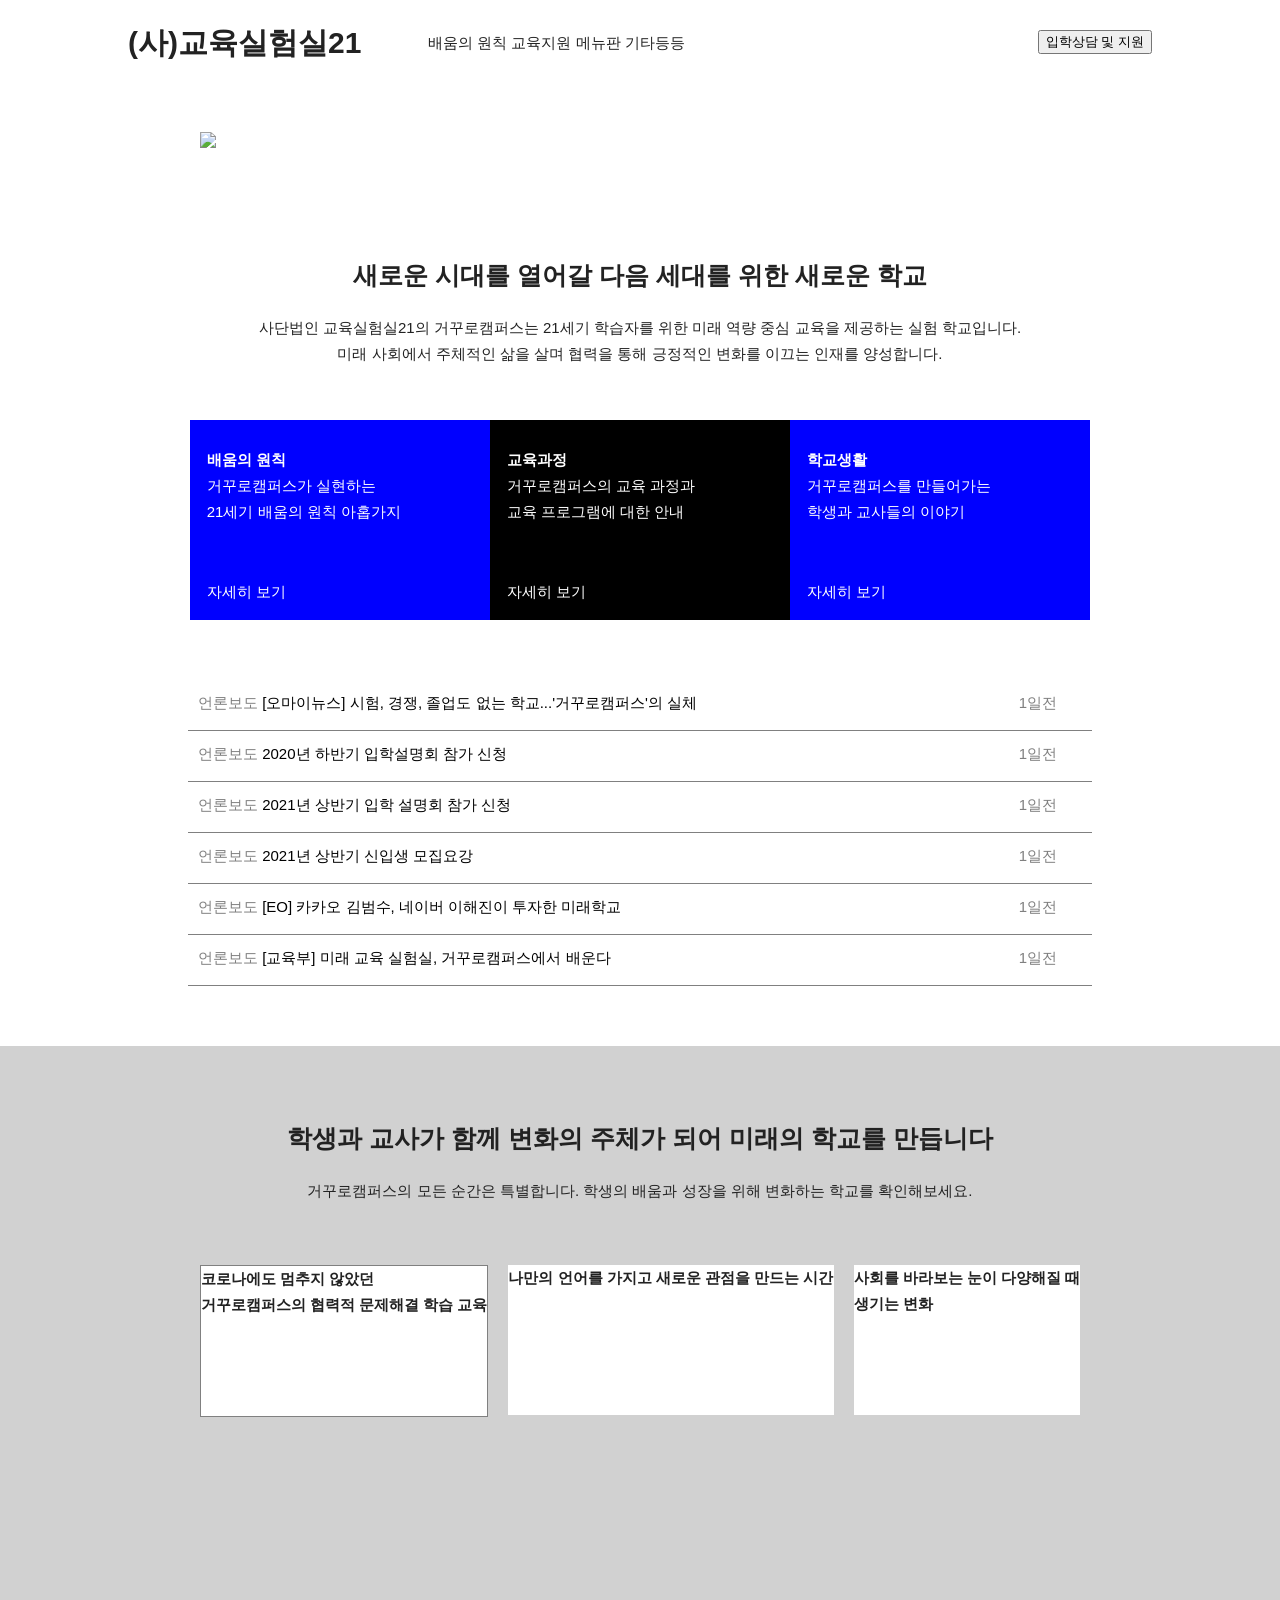
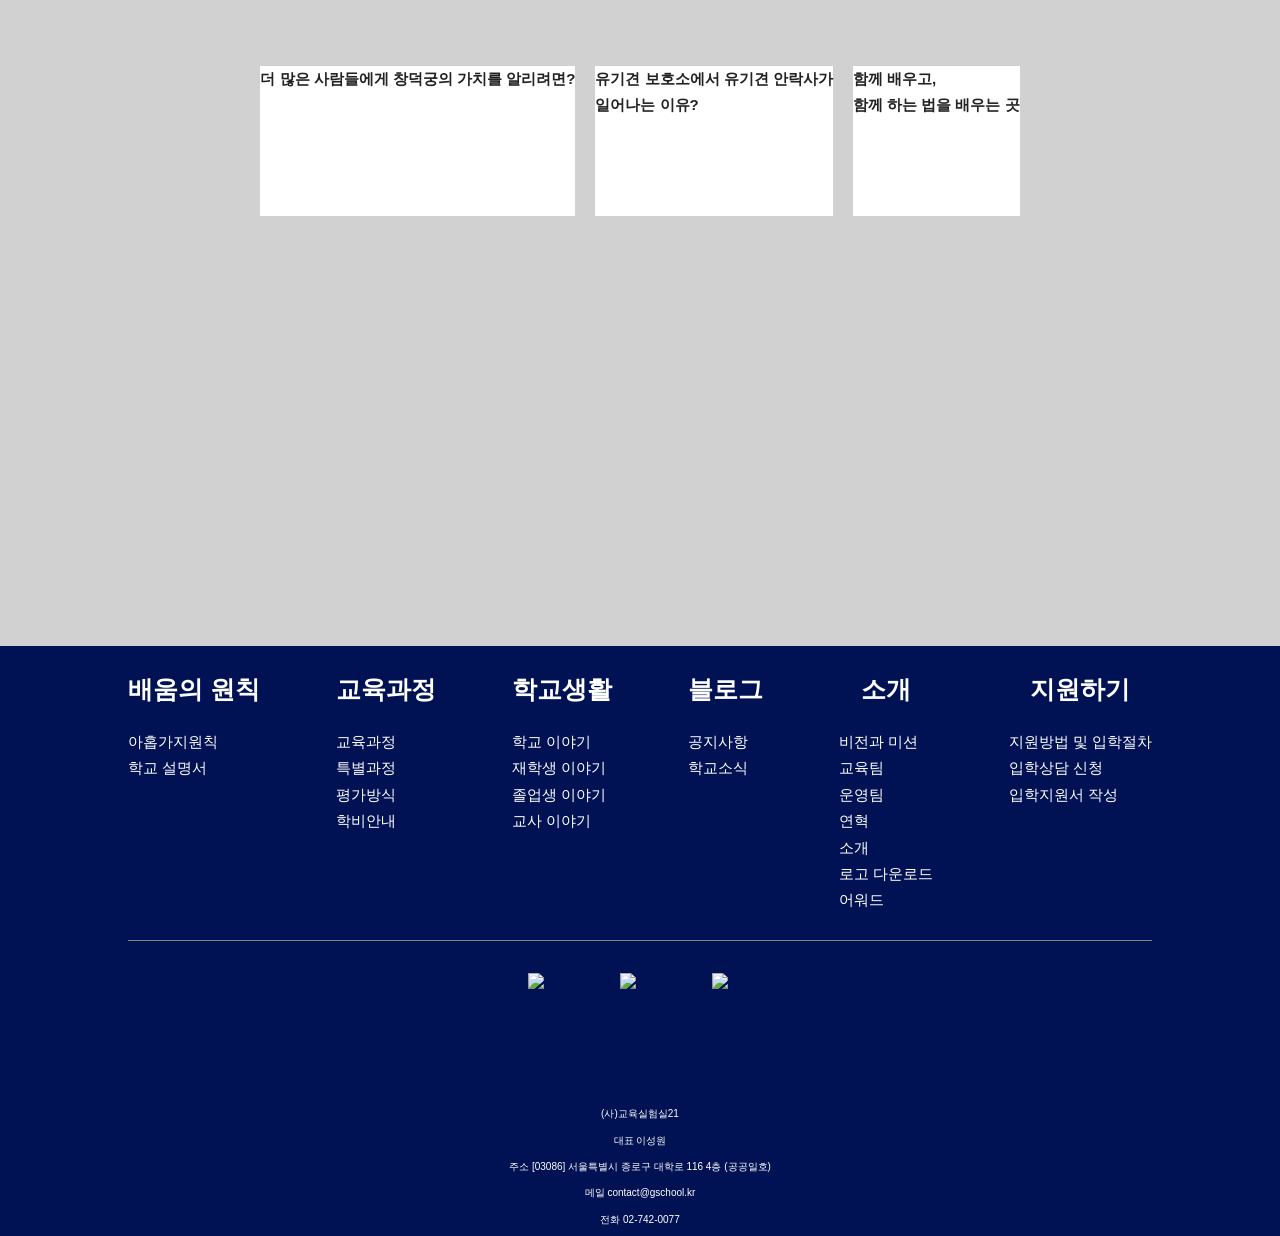
==== index.html @ 3a169367 "거캠 페이지 수정css" ====
<!DOCTYPE html>
<html lang="ko">

<head>
	<meta charset="UTF-8">
	<link rel="stylesheet" href="index.css">
	<title>거꾸로 캠퍼스 수정</title>
</head>

<body>

	<div id="wrap">
		<header>
			<div class="inner-container">
				<nav>
					<p class="logo"> <strong>(사)교육실험실21</strong> </p>


					<p class="menu"> 배움의 원칙 교육지원 메뉴판 기타등등</p>


					<button type="button" id="button"> 입학상담 및 지원</p>

				</nav>

			</div>
		</header>
		<div class="video">

			<div class="거캠 영상"><img src="../이미지/거캠 웹페이지 영상 캡쳐본.PNG"></div>
		</div>
		<main>

			<div class="inner-container">
				<br>


				<div class="slogun">
					<br><br><br>
					<strong> 새로운 시대를 열어갈 다음 세대를 위한 새로운 학교 </strong>

				</div>

				<div class="letter">
					<br>
					사단법인 교육실험실21의 거꾸로캠퍼스는 21세기 학습자를 위한 미래 역량 중심 교육을 제공하는 실험 학교입니다.
					<br>미래 사회에서 주체적인 삶을 살며 협력을 통해 긍정적인 변화를 이끄는 인재를 양성합니다.
					<br><br><br>
				</div>

				<div class="boxy">
					<div id="boxyone" style="background-color:blue;">
						<br>
						&nbsp;&nbsp;&nbsp; <strong> 배움의 원칙 </strong> <br>
						&nbsp;&nbsp;&nbsp;&nbsp;거꾸로캠퍼스가 실현하는 <br>
						&nbsp;&nbsp;&nbsp;&nbsp;21세기 배움의 원칙 아홉가지

						<br><br><br>

						<div class="boxyone_jasehi"> &nbsp;&nbsp;&nbsp; 자세히 보기 </div>


					</div>

					<div id="boxytwo">
						<br>
						&nbsp;&nbsp;&nbsp; <strong> 교육과정 </strong> <br>
						&nbsp;&nbsp;&nbsp;&nbsp;거꾸로캠퍼스의 교육 과정과 <br>
						&nbsp;&nbsp;&nbsp;&nbsp;교육 프로그램에 대한 안내

						<br><br><br>

						<div class="boxyone_jasehi"> &nbsp;&nbsp;&nbsp; 자세히 보기 </div>



					</div>

					<div id="boxythree">

						<br>
						&nbsp;&nbsp;&nbsp; <strong> 학교생활 </strong> <br>
						&nbsp;&nbsp;&nbsp;&nbsp;거꾸로캠퍼스를 만들어가는 <br>
						&nbsp;&nbsp;&nbsp;&nbsp;학생과 교사들의 이야기

						<br><br><br>

						<div class="boxyone_jasehi"> &nbsp;&nbsp;&nbsp; 자세히 보기 </div>


					</div>
				</div>



				<div class="newsbox">

					<div class="news1">
						<span>언론보도</span> [오마이뉴스] 시험, 경쟁, 졸업도 없는 학교...'거꾸로캠퍼스'의 실체
						<span style="float: right;"> 1일전&nbsp;&nbsp;&nbsp;&nbsp;&nbsp;&nbsp;</span>


					</div>
					<div class="news1">
						<span>언론보도</span> 2020년 하반기 입학설명회 참가 신청
						<span style="float: right;"> 1일전&nbsp;&nbsp;&nbsp;&nbsp;&nbsp;&nbsp;</span>

					</div>
					<div class="news1">
						<span>언론보도</span> 2021년 상반기 입학 설명회 참가 신청
						<span style="float: right;"> 1일전&nbsp;&nbsp;&nbsp;&nbsp;&nbsp;&nbsp;</span>

					</div>
					<div class="news1">
						<span>언론보도</span> 2021년 상반기 신입생 모집요강
						<span style="float: right;"> 1일전&nbsp;&nbsp;&nbsp;&nbsp;&nbsp;&nbsp;</span>

					</div>
					<div class="news1">
						<span>언론보도</span> [EO] 카카오 김범수, 네이버 이해진이 투자한 미래학교
						<span style="float: right;"> 1일전&nbsp;&nbsp;&nbsp;&nbsp;&nbsp;&nbsp;</span>

					</div>
					<div class="news1">
						<span>언론보도</span> [교육부] 미래 교육 실험실, 거꾸로캠퍼스에서 배운다
						<span style="float: right;"> 1일전&nbsp;&nbsp;&nbsp;&nbsp;&nbsp;&nbsp;</span>


					</div>



		</main>

		<div class="boxynews">

			<div class="slogun">
				<br><br><br>
				<strong> 학생과 교사가 함께 변화의 주체가 되어 미래의 학교를 만듭니다 </strong>
			</div>

			<div class="letter">
				<br>
				거꾸로캠퍼스의 모든 순간은 특별합니다. 학생의 배움과 성장을 위해 변화하는 학교를 확인해보세요.
				<br>

			</div>
			<div class="boxynewsgroup">

				<div class="boxnews1">
					<strong> 코로나에도 멈추지 않았던<br>거꾸로캠퍼스의 협력적 문제해결 학습 교육 </strong>
				</div>

				<div class="boxnews2">
					<strong> 나만의 언어를 가지고 새로운 관점을 만드는 시간 </strong>
				</div>

				<div class="boxnews3">
					<strong> 사회를 바라보는 눈이 다양해질 때 <br>생기는 변화 </strong>
				</div>

				<div class="boxnews4">
					<strong> 더 많은 사람들에게 창덕궁의 가치를 알리려면? </strong>
				</div>

				<div class="boxnews5">
					<strong> 유기견 보호소에서 유기견 안락사가<br> 일어나는 이유? </strong>
				</div>

				<div class="boxnews6">
					<strong> 함께 배우고, <br>함께 하는 법을 배우는 곳 </strong>
				</div>


			</div>

		</div>



	</div>
	<footer>
		<div class="inner-container">
			<div class="gamsa">
				<div class="footermenu1">
					<ul>
						<li class="menumenuA"> <strong> 배움의 원칙</strong></li>
						<br>
						<li> 아홉가지원칙 </li>
						<li> 학교 설명서</li>
						<br>
					</ul>
				</div>

				<div class="footermenu2">

					<ul>

						<li class="menumenuB"> <strong> 교육과정 </strong> </li>
						<br>
						<li> 교육과정 </li>
						<li> 특별과정 </li>
						<li> 평가방식 </li>
						<li> 학비안내</li>
						<br>
					</ul>

				</div>

				<div class="footermenu3">
					<div class="menumenuC"> <strong> 학교생활 </strong></div>
					<br>
					<li> 학교 이야기</li>
					<li> 재학생 이야기</li>
					<li> 졸업생 이야기</li>
					<li> 교사 이야기</li>
					<br>
				</div>

				<div class="footermenu4">
					<div class="menumenuD"> <strong> 블로그 </strong></div>
					<br>
					<li> 공지사항</li>
					<li> 학교소식</li>

					<br>
				</div>
				<div class="footermenu5">
					<div class="menumenuE"> <strong> 소개 </strong></div>
					<br>
					<li> 비전과 미션 </li>
					<li> 교육팀 </li>
					<li> 운영팀 </li>
					<li> 연혁 </li>
					<li> 소개 </li>
					<li> 로고 다운로드 </li>
					<li> 어워드 </li>

					<br>

				</div>

				<div class="footermenu6">
					<div class="menumenuF"> <strong> 지원하기 </strong></div>
					<br>
					<li> 지원방법 및 입학절차 </li>
					<li> 입학상담 신청 </li>
					<li> 입학지원서 작성 </li>
					<br>
				</div>



			</div>
			<div class="footerimg">
				<div class="facebook"><img src="/images/icon_facebook.png"></div>
				<div class="youtube"><img src="/images/icon_youtube.png"></div>
				<div class="insta"><img src="images/icon_instagram.png"></div>

			</div>
			<div class="footerend">
				<li>(사)교육실험실21</li>
				<li>대표 이성원</li>
				<li>주소 [03086] 서울특별시 종로구 대학로 116 4층 (공공일호)</li>
				<li>메일 contact@gschool.kr</li>
				<li>전화 02-742-0077</li>
			</div>

		</div>
	</footer>
	</div>
	<script>
		var a = document.getElementById('boxyone')
		var b = document.getElementById('boxytwo')
		var c = document.getElementById('boxythree')
		document.getElementById('button').addEventListener('click', function () {
			a.style.backgroundColor = 'red';
			b.style.backgroundColor = 'green';
			c.style.backgroundColor = 'brown';
		})
	</script>



</body>

</html>
---- index.css ----
/* layout */
li {
    list-style: none;
}

header{
    height:100px;
    /* border-bottom:1px solid #777; */
}

main{

    background-color: white;
}
.video{
    position: relative;
    left: 200px;
}

.boxynews{

    background-color: rgb(209, 209, 209);


   position: relative;

   height: 1200px;

}

.boxynewsgroup{

    display: flex;
    /* background-color: red; */
    margin: auto;
    flex-wrap: wrap;
    width: 1000px;
    justify-content: center;
    height: 800px;
   /* width: 1024px; */

}

.boxnews1{
    cursor: pointer;
    background-color: white;
    margin: 60px 10px;
    height: 150px;
    border: 1px solid gray;

}

.boxnews2{
    cursor: pointer;
    background-color: white;
    margin: 60px 10px;
    height: 150px;
}

.boxnews3{
    cursor: pointer;
    background-color: white;
    margin: 60px 10px;
    height: 150px;
}
.boxnews4{

    cursor: pointer;
    background-color: white;
    margin: 60px 10px;
    height: 150px;
}
.boxnews5{

    cursor: pointer;
    background-color: white;
    margin: 60px 10px;
    height: 150px;
}

.boxnews6{

    cursor: pointer;
    background-color: white;
    margin: 60px 10px;
    height: 150px;
}





footer{
    background: rgb(0,18,83);
    padding: 30px 0;
    height: 530px;


}

.inner-container{

    width: 1024px;
    margin: 0 auto;

    position: relative;
}
nav {
    margin: 30px;

}
.logo{

    position: absolute;
    left: 0px;
    font-size: 30px;
}

.menu{

    position: absolute;
    left: 300px;
}

#button{

    position: absolute;
    right:0px;
}
.gamsa {
    display:flex;
    justify-content: space-between;
    border-bottom: 1px solid gray;
}
.footermenu1{
    color: white;

}

.menumenuA{
    font-size: 25px;
}

.footermenu2{
    color: white;

}
.menumenuB{
    font-size: 25px;
    text-align: center;
}
.footermenu3{

    color:white;
}

.menumenuC{
    font-size: 25px;
    text-align:  center;
}

.footermenu4{

    color:white;
}

.menumenuD{
    font-size: 25px;
    text-align:  center;
}


.footermenu5{

    color:white;
}

.menumenuE{
    font-size: 25px;
    text-align:  center;
}

.footermenu6{

    color:white;
}

.menumenuF{
    font-size: 25px;
    text-align:  center;
}

.footerimg{
    display: flex;
    justify-content: space-between;
        margin: 30px 400px; 
        width: 200px;
        height: 100px;
/* background-color: red; */

}

.footerend{
    color: white;
    font-size: 10px;
    text-align: center;
}

.slogun{
    font-size: 25px;
    text-align: center;
}
.letter{
    text-align: center;
    font-size: 15px;
}

.boxy{
    display: flex;
    /* background-color: red; */

    justify-content: center;

}

#boxyone{
    color:white;
    width: 300px;
    height: 200px;
}
#boxytwo{
    background-color: black;
    color:white;
    width: 300px;
    height: 200px;
}

#boxythree{
    background-color: blue;
    color:white;
    width: 300px;
    height: 200px;
}
.video{
    width: 1040px;
}

.newsbox{
    /* background-color: red; */
    display: flex;
    /* text-align: left; */
    flex-direction: column;
    justify-content: center;
    margin: 60px;
    color: black;
    /* border-bottom: 1px gray solid ; */
}

.news1{
    /* background-color: red; */
   /* background-color: blue; */
    padding: 10px;
    height: 30px;
    border-bottom: 1px gray solid ;
}
span{
    color:gray;

}
.거캠영상{
    max-width: 100%;
    height: auto;
}
html, body, div, span, applet, object, iframe,
h1, h2, h3, h4, h5, h6, p, blockquote, pre,
a, abbr, acronym, address, big, cite, code,
del, dfn, em, font, img, ins, kbd, q, s, samp,
small, strike, strong, sub, sup, tt, var,
b, u, i, center, p,
dl, dt, dd, ol, ul, li,
fieldset, form, label, legend {
	margin: 0;
	padding: 0;
	border: 0;
	vertical-align: baseline;
	/* background: transparent; */
}

html {
	overflow-y:scroll;
	-webkit-text-size-adjust: 100%;
}

html, body {
	width:100%;
	font-size:15px; line-height:1.76em;
	background-color: #fff;
	/* word-break:break-all;
	*word-break:break-all;
	-ms-word-break:break-all;  */
	margin:0 auto;
}

body {
	font-size: 1.0em;
	font-family: 'Noto Sans KR', '나눔 고딕', 'nanum gothic', '맑은 고딕','Malgun Gothic','verdana','arial','dotum', '돋움', sans-serif;
	color: #222;

}

select::-ms-expand,
select::-ms-expand {
	display:none;
}
html[data-ie-ver="8"] select,
html[data-ie-ver="9"] select {
	padding-left:0;
	padding-right:0;
	background:none;
}

input[type="password"] {
	font-family: sans-serif;
}
input[type="text"],
input[type="password"] {
	appearance:none;
	-webkit-appearance:none;
	-moz-appearance:none;
}
textarea {
	appearance:none;
	-webkit-appearance:none;
	-moz-appearance:none;
	-webkit-overflow-scrolling:touch;
	-moz-overflow-scrolling:touch;
	-o-overflow-scrolling:touch;
}

h1, h2, h3, h4, h5, h6 {
	font-size: 100%;
	font-weight: normal;
}

a {text-decoration: none;}

input {
	padding: 0;
	margin: 0;
	padding: 0;
}

table {
	border-collapse: collapse;
	border-spacing: 0;
	vertical-align: top;
}

th {
	font-size:1.0em;
}

img, fieldset {
	border:0px;
}

ol, ul {
	list-style: none;
}

hr {
	border:0;
	height:1px;
	background:#ddd;
}

label {
	cursor: pointer;
}

legend, caption {
	width: 0;
	height: 0;
	overflow: hidden;
	visibility: hidden;
	font-size: 0;
	line-height: 0;
}

em {font-style:normal;}
ins {text-decoration: none;}

/*images*/
img {max-width:100%;}
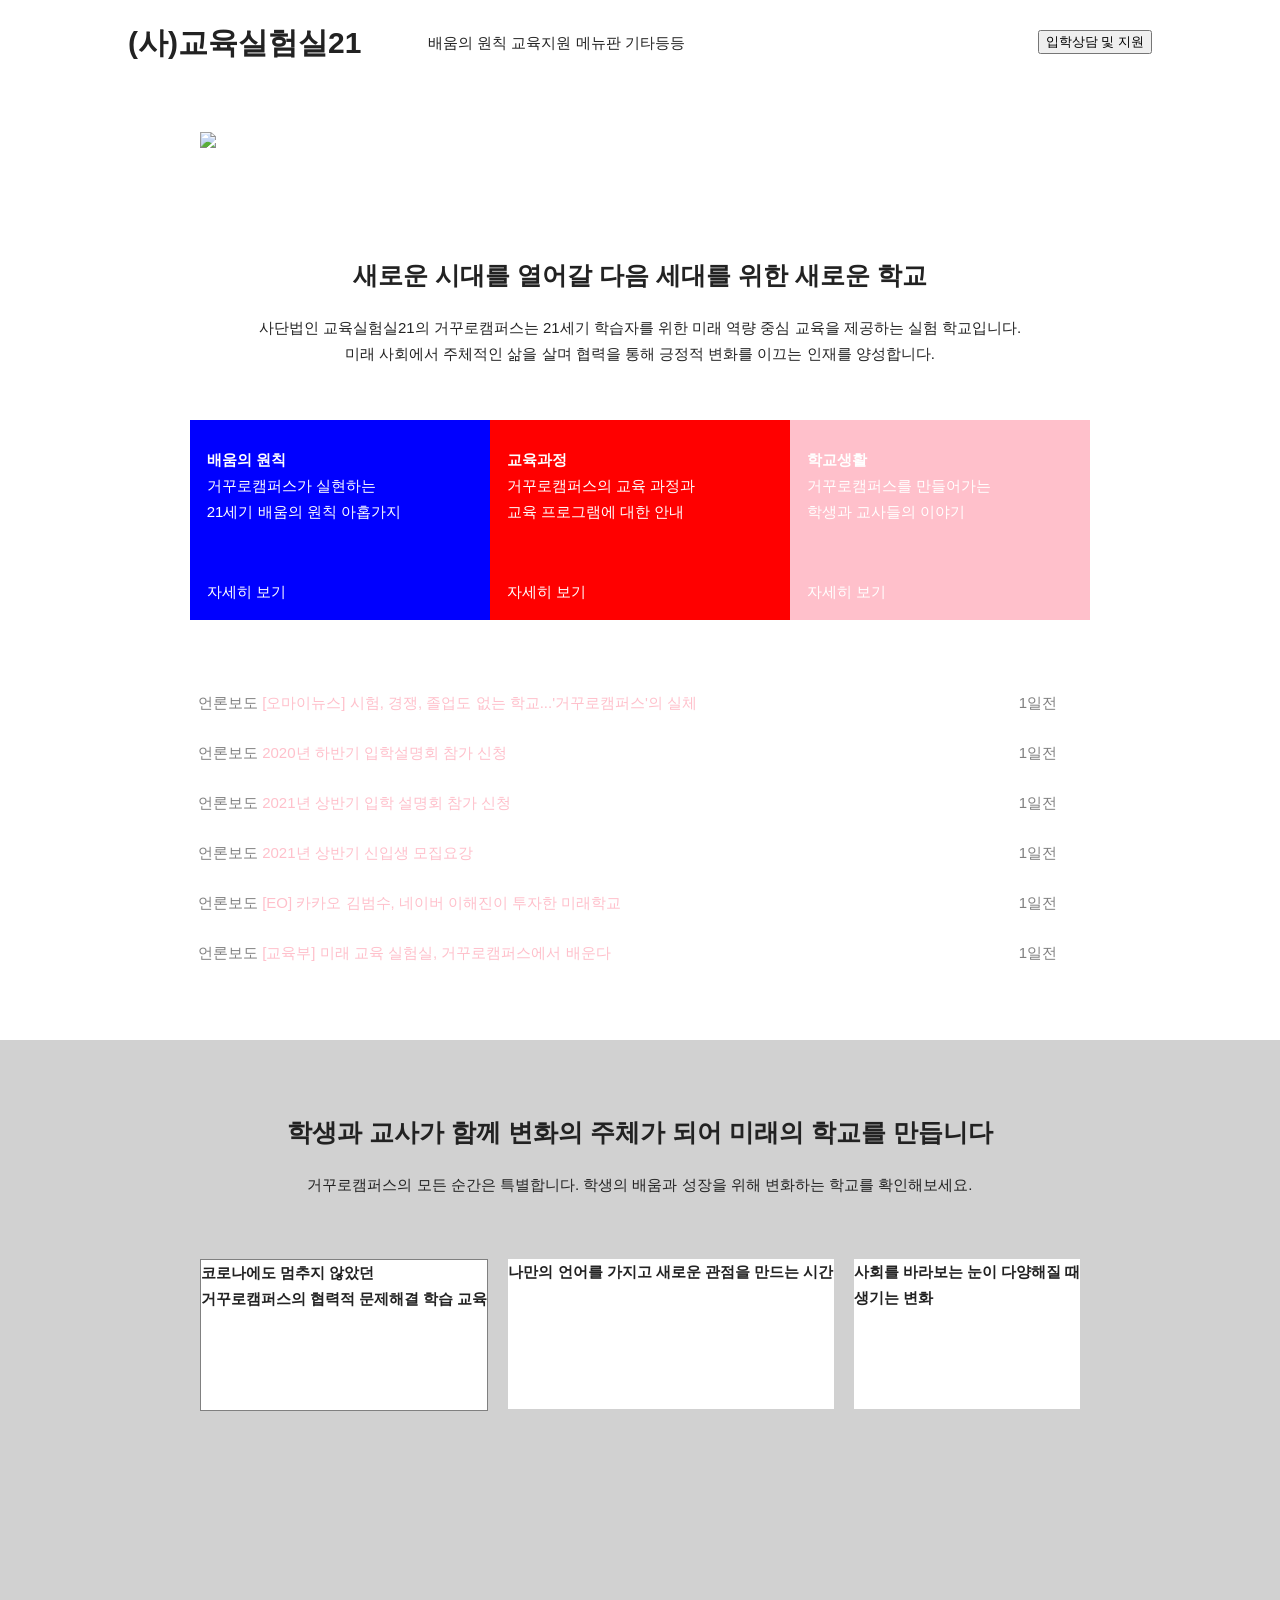
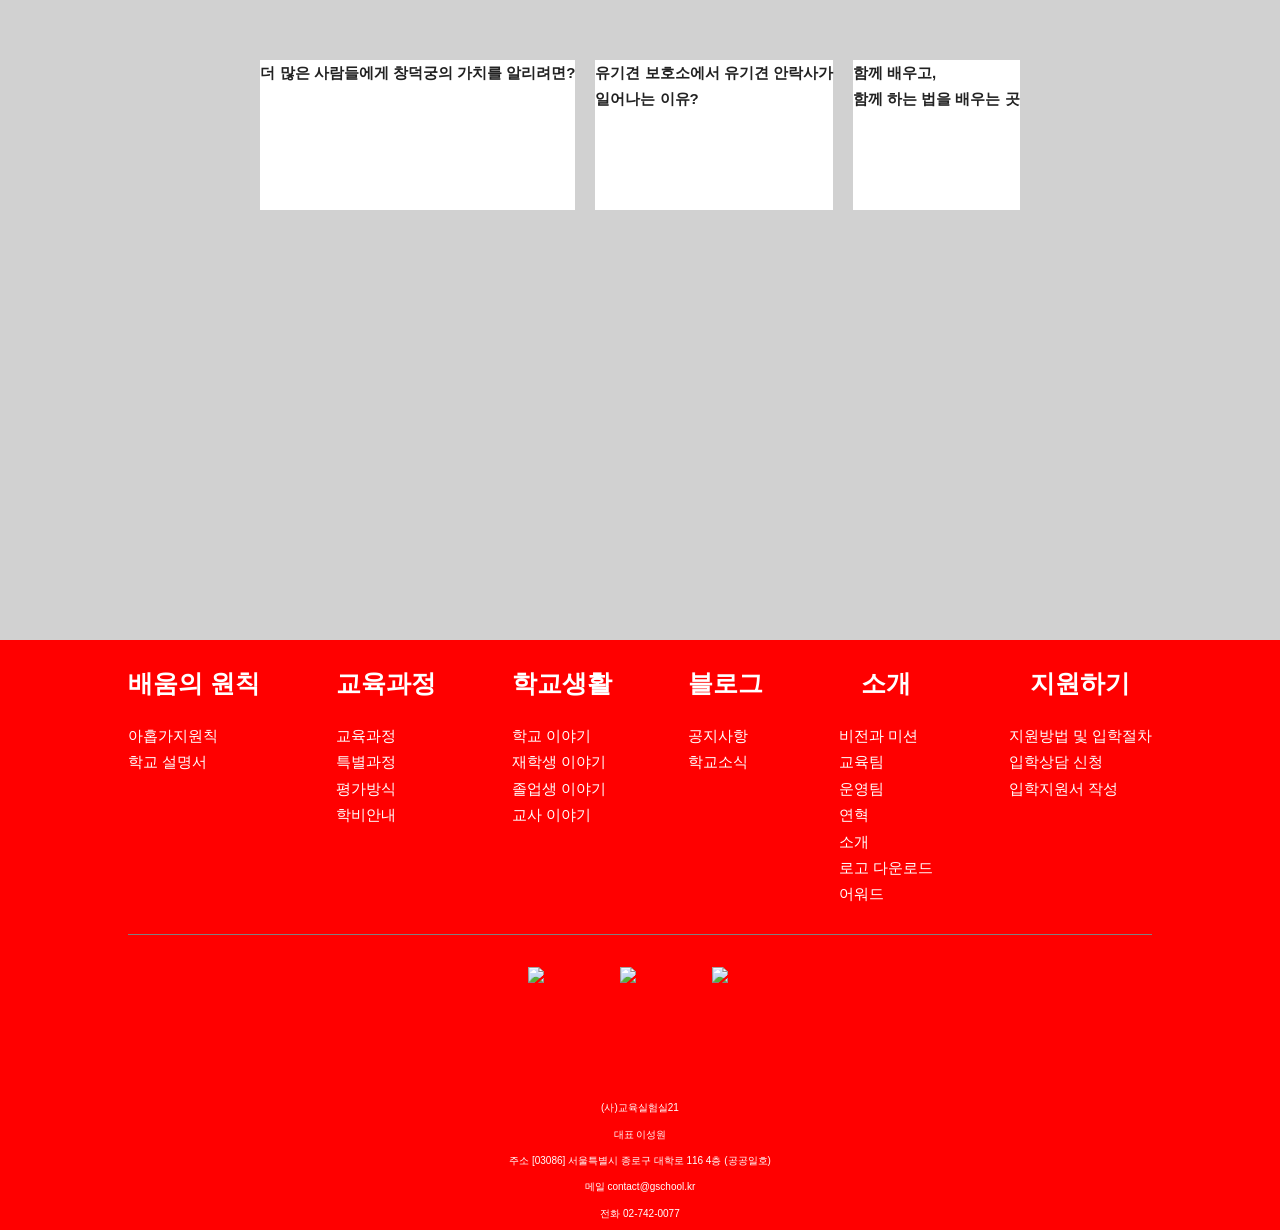
==== commit 121bde60: "거캠 페이지 수정html" ====
--- a/index.html
+++ b/index.html
@@ -44,7 +44,7 @@
 				<div class="letter">
 					<br>
 					사단법인 교육실험실21의 거꾸로캠퍼스는 21세기 학습자를 위한 미래 역량 중심 교육을 제공하는 실험 학교입니다.
-					<br>미래 사회에서 주체적인 삶을 살며 협력을 통해 긍정적인 변화를 이끄는 인재를 양성합니다.
+					<br>미래 사회에서 주체적인 삶을 살며 협력을 통해 긍정적 변화를 이끄는 인재를 양성합니다.
 					<br><br><br>
 				</div>
 
--- a/index.css
+++ b/index.css
@@ -9,7 +9,6 @@
 }
 
 main{
-
     background-color: white;
 }
 .video{
@@ -91,7 +90,7 @@
 
 
 footer{
-    background: rgb(0,18,83);
+    background: red;
     padding: 30px 0;
     height: 530px;
 
@@ -229,14 +228,14 @@
     height: 200px;
 }
 #boxytwo{
-    background-color: black;
+    background-color: red;
     color:white;
     width: 300px;
     height: 200px;
 }
 
 #boxythree{
-    background-color: blue;
+    background-color: pink;
     color:white;
     width: 300px;
     height: 200px;
@@ -252,7 +251,7 @@
     flex-direction: column;
     justify-content: center;
     margin: 60px;
-    color: black;
+    color: pink;
     /* border-bottom: 1px gray solid ; */
 }
 
@@ -261,7 +260,7 @@
    /* background-color: blue; */
     padding: 10px;
     height: 30px;
-    border-bottom: 1px gray solid ;
+    border-bottom: 1px red ;
 }
 span{
     color:gray;
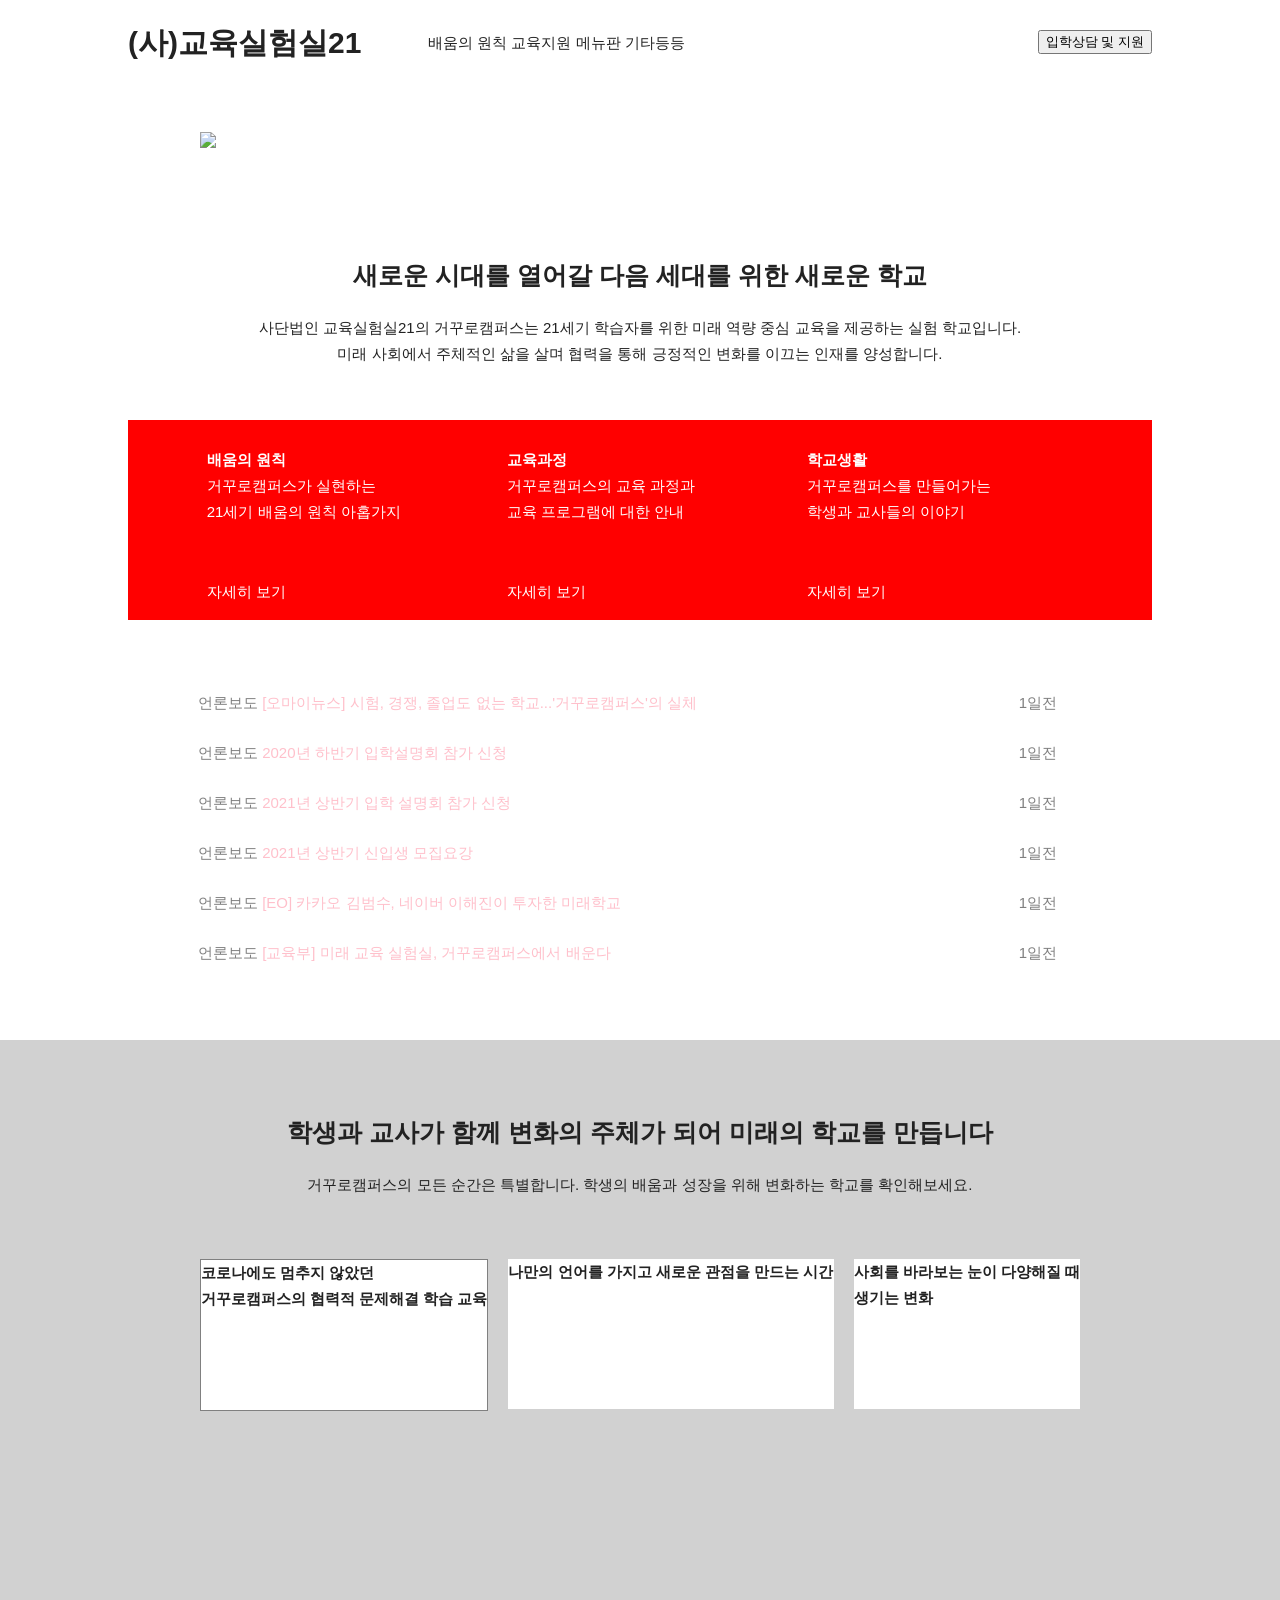
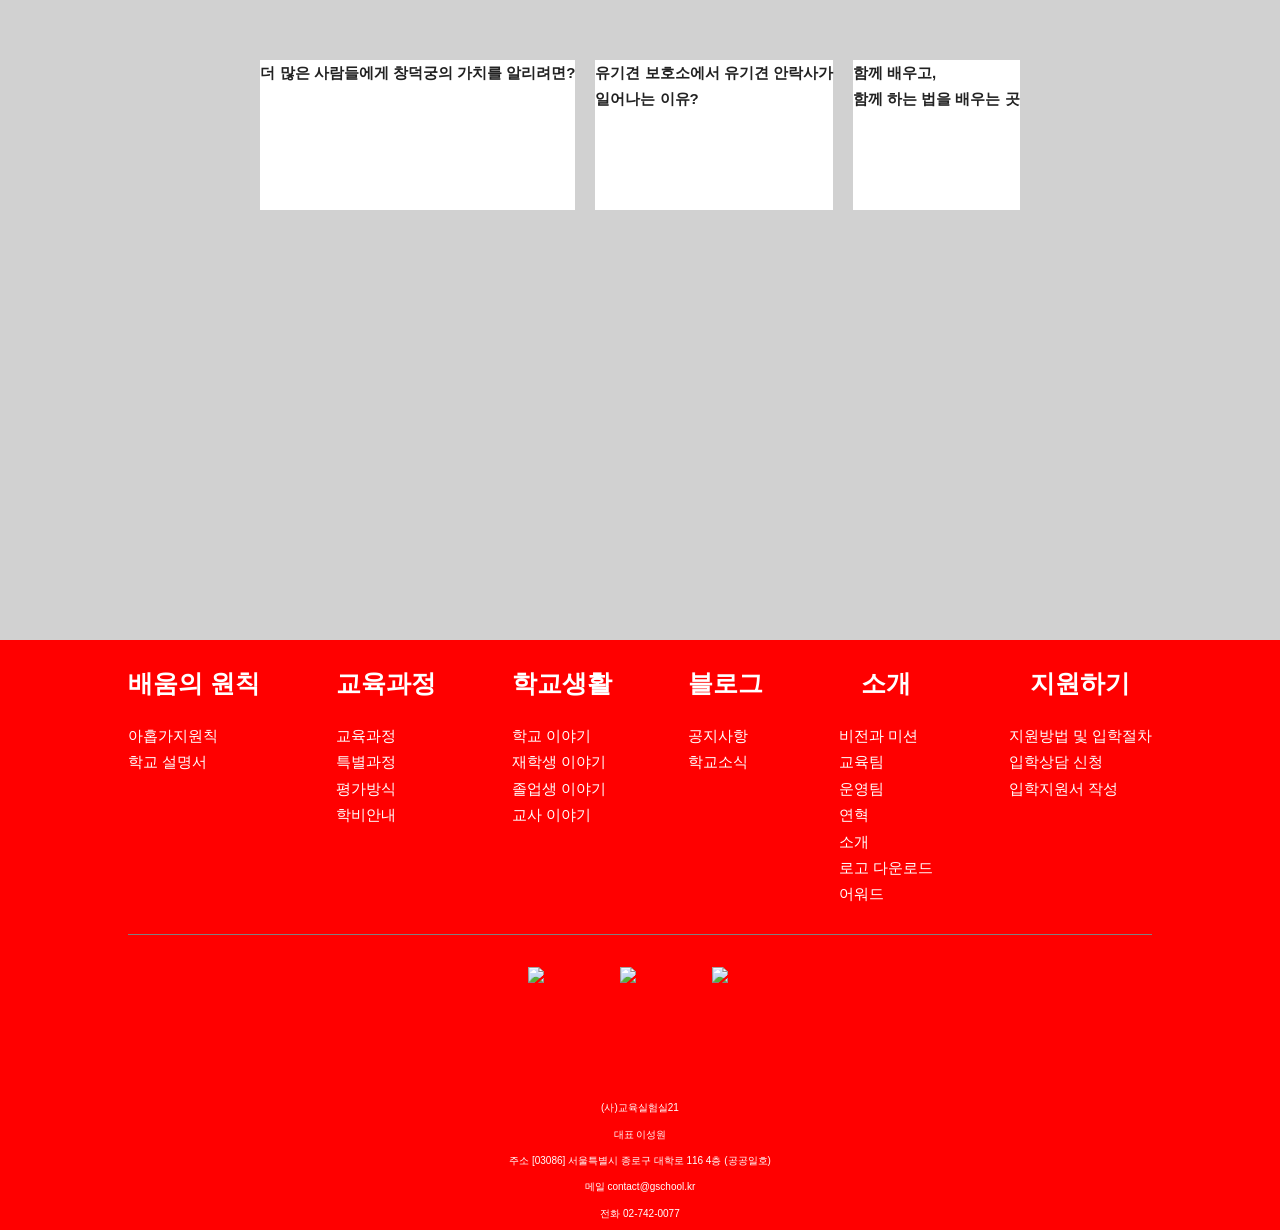
==== commit 3215756d: "학교 페이지 두번 수정html 헤더의 제목을 2020 거꾸로 캠퍼스로 바꿈" ====
--- a/index.html
+++ b/index.html
@@ -44,12 +44,12 @@
 				<div class="letter">
 					<br>
 					사단법인 교육실험실21의 거꾸로캠퍼스는 21세기 학습자를 위한 미래 역량 중심 교육을 제공하는 실험 학교입니다.
-					<br>미래 사회에서 주체적인 삶을 살며 협력을 통해 긍정적 변화를 이끄는 인재를 양성합니다.
+					<br>미래 사회에서 주체적인 삶을 살며 협력을 통해 긍정적인 변화를 이끄는 인재를 양성합니다.
 					<br><br><br>
 				</div>
 
 				<div class="boxy">
-					<div id="boxyone" style="background-color:blue;">
+					<div id="boxyone" style="background-color:red;">
 						<br>
 						&nbsp;&nbsp;&nbsp; <strong> 배움의 원칙 </strong> <br>
 						&nbsp;&nbsp;&nbsp;&nbsp;거꾸로캠퍼스가 실현하는 <br>
@@ -62,7 +62,7 @@
 
 					</div>
 
-					<div id="boxytwo">
+					<div id="boxytwo" style="background-color:red;">
 						<br>
 						&nbsp;&nbsp;&nbsp; <strong> 교육과정 </strong> <br>
 						&nbsp;&nbsp;&nbsp;&nbsp;거꾸로캠퍼스의 교육 과정과 <br>
@@ -76,7 +76,7 @@
 
 					</div>
 
-					<div id="boxythree">
+					<div id="boxythree" style="background-color:red;">
 
 						<br>
 						&nbsp;&nbsp;&nbsp; <strong> 학교생활 </strong> <br>
--- a/index.css
+++ b/index.css
@@ -17,18 +17,12 @@
 }
 
 .boxynews{
-
     background-color: rgb(209, 209, 209);
-
-
-   position: relative;
-
-   height: 1200px;
-
+    position: relative;
+    height: 1200px;
 }
 
 .boxynewsgroup{
-
     display: flex;
     /* background-color: red; */
     margin: auto;
@@ -37,7 +31,6 @@
     justify-content: center;
     height: 800px;
    /* width: 1024px; */
-
 }
 
 .boxnews1{
@@ -46,7 +39,6 @@
     margin: 60px 10px;
     height: 150px;
     border: 1px solid gray;
-
 }
 
 .boxnews2{
@@ -93,15 +85,11 @@
     background: red;
     padding: 30px 0;
     height: 530px;
-
-
 }
 
 .inner-container{
-
     width: 1024px;
     margin: 0 auto;
-
     position: relative;
 }
 nav {
@@ -216,14 +204,15 @@
 
 .boxy{
     display: flex;
-    /* background-color: red; */
+    background-color: red; 
 
     justify-content: center;
 
 }
 
 #boxyone{
-    color:white;
+    background-color:red;
+    color: white;
     width: 300px;
     height: 200px;
 }
@@ -235,7 +224,7 @@
 }
 
 #boxythree{
-    background-color: pink;
+    background-color: red;
     color:white;
     width: 300px;
     height: 200px;
@@ -315,7 +304,7 @@
 html[data-ie-ver="9"] select {
 	padding-left:0;
 	padding-right:0;
-	background:none;
+	background:red;
 }
 
 input[type="password"] {
@@ -370,7 +359,7 @@
 hr {
 	border:0;
 	height:1px;
-	background:#ddd;
+	background:red;
 }
 
 label {
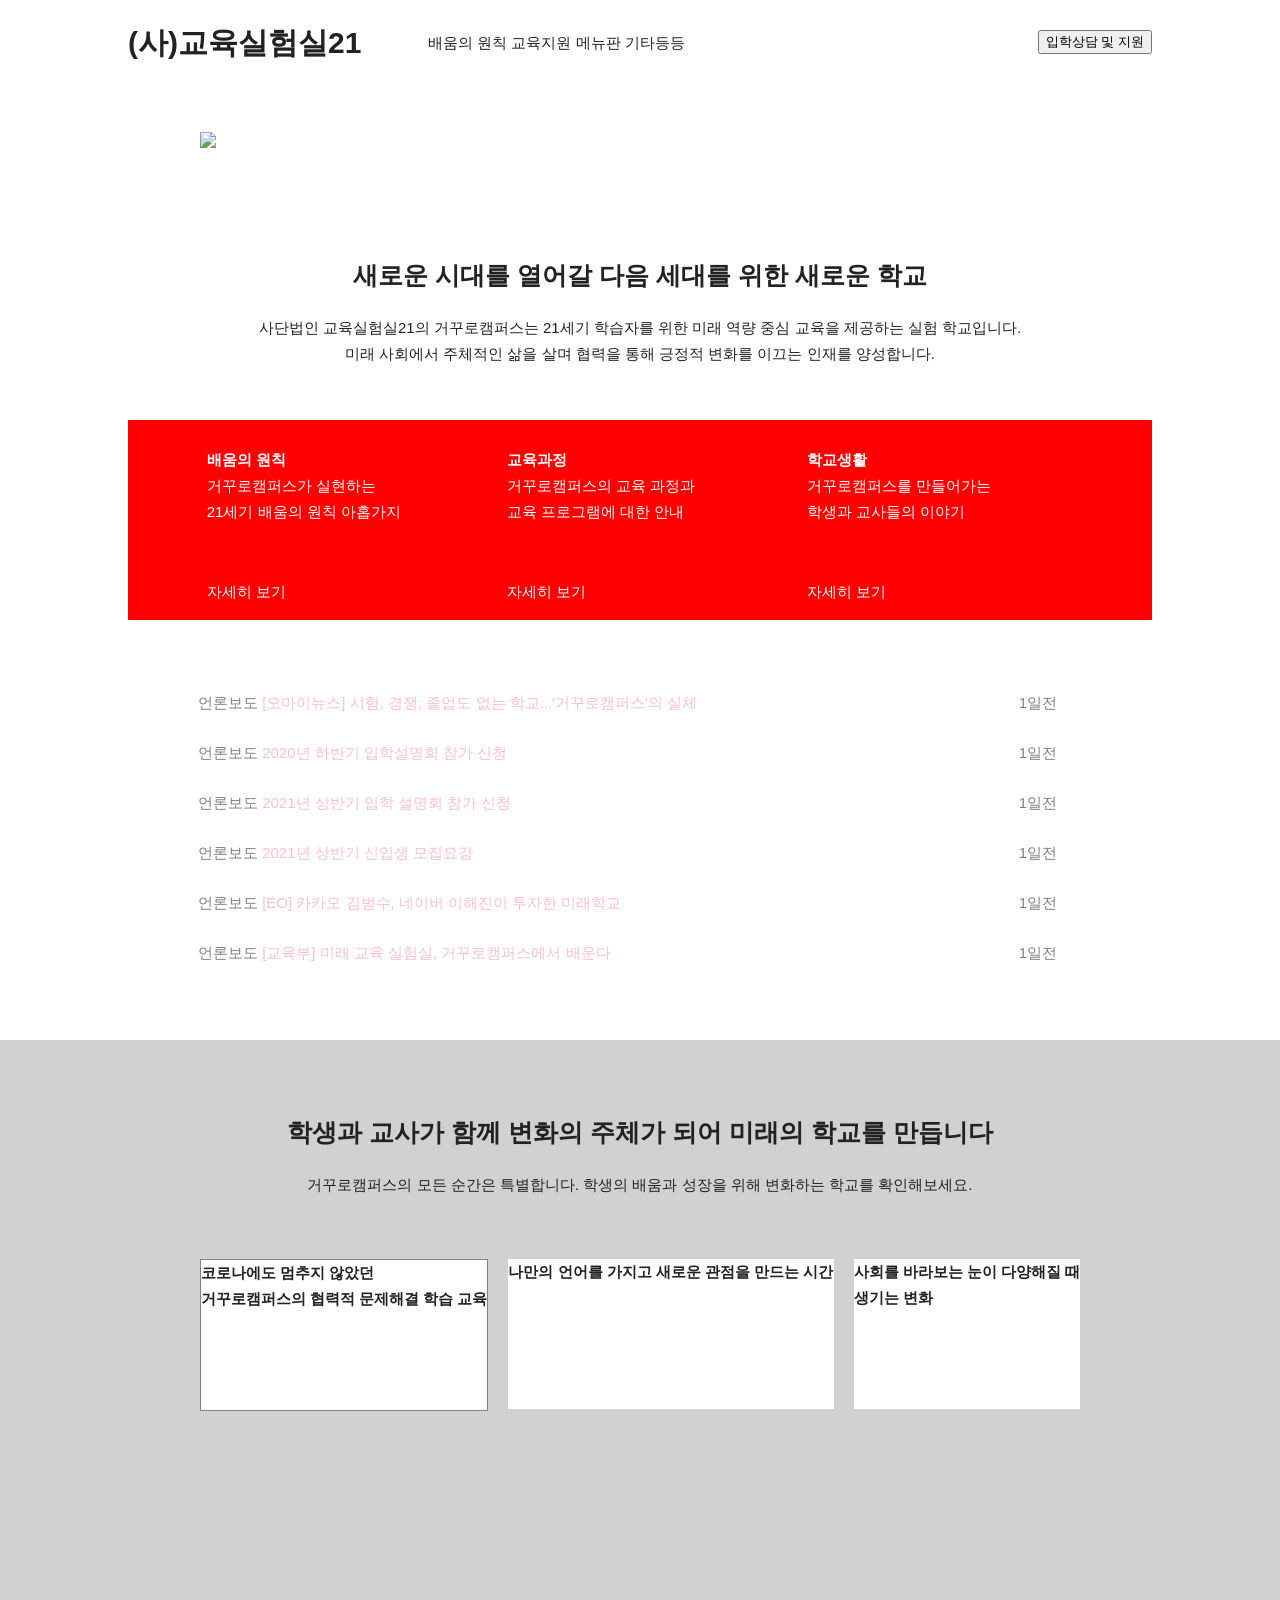
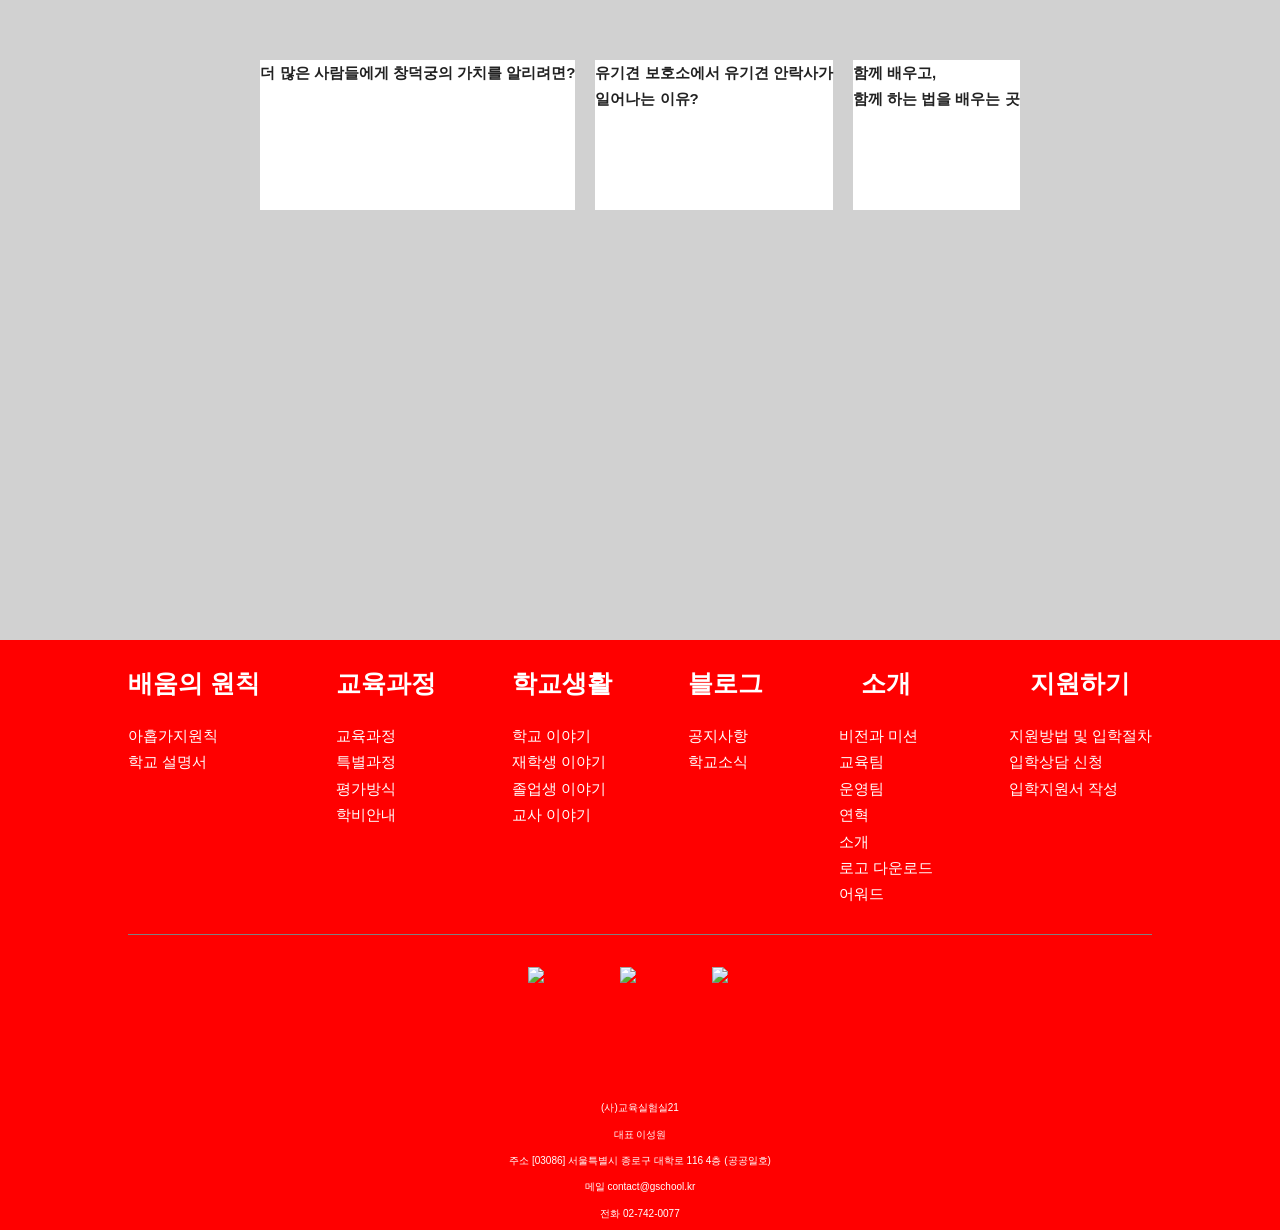
==== commit c398decd: "Merge pull request #4 from jokkassibal/red_ver 학교 페이지 두번 수정html" ====
--- a/index.html
+++ b/index.html
@@ -44,7 +44,7 @@
 				<div class="letter">
 					<br>
 					사단법인 교육실험실21의 거꾸로캠퍼스는 21세기 학습자를 위한 미래 역량 중심 교육을 제공하는 실험 학교입니다.
-					<br>미래 사회에서 주체적인 삶을 살며 협력을 통해 긍정적인 변화를 이끄는 인재를 양성합니다.
+					<br>미래 사회에서 주체적인 삶을 살며 협력을 통해 긍정적 변화를 이끄는 인재를 양성합니다.
 					<br><br><br>
 				</div>
 
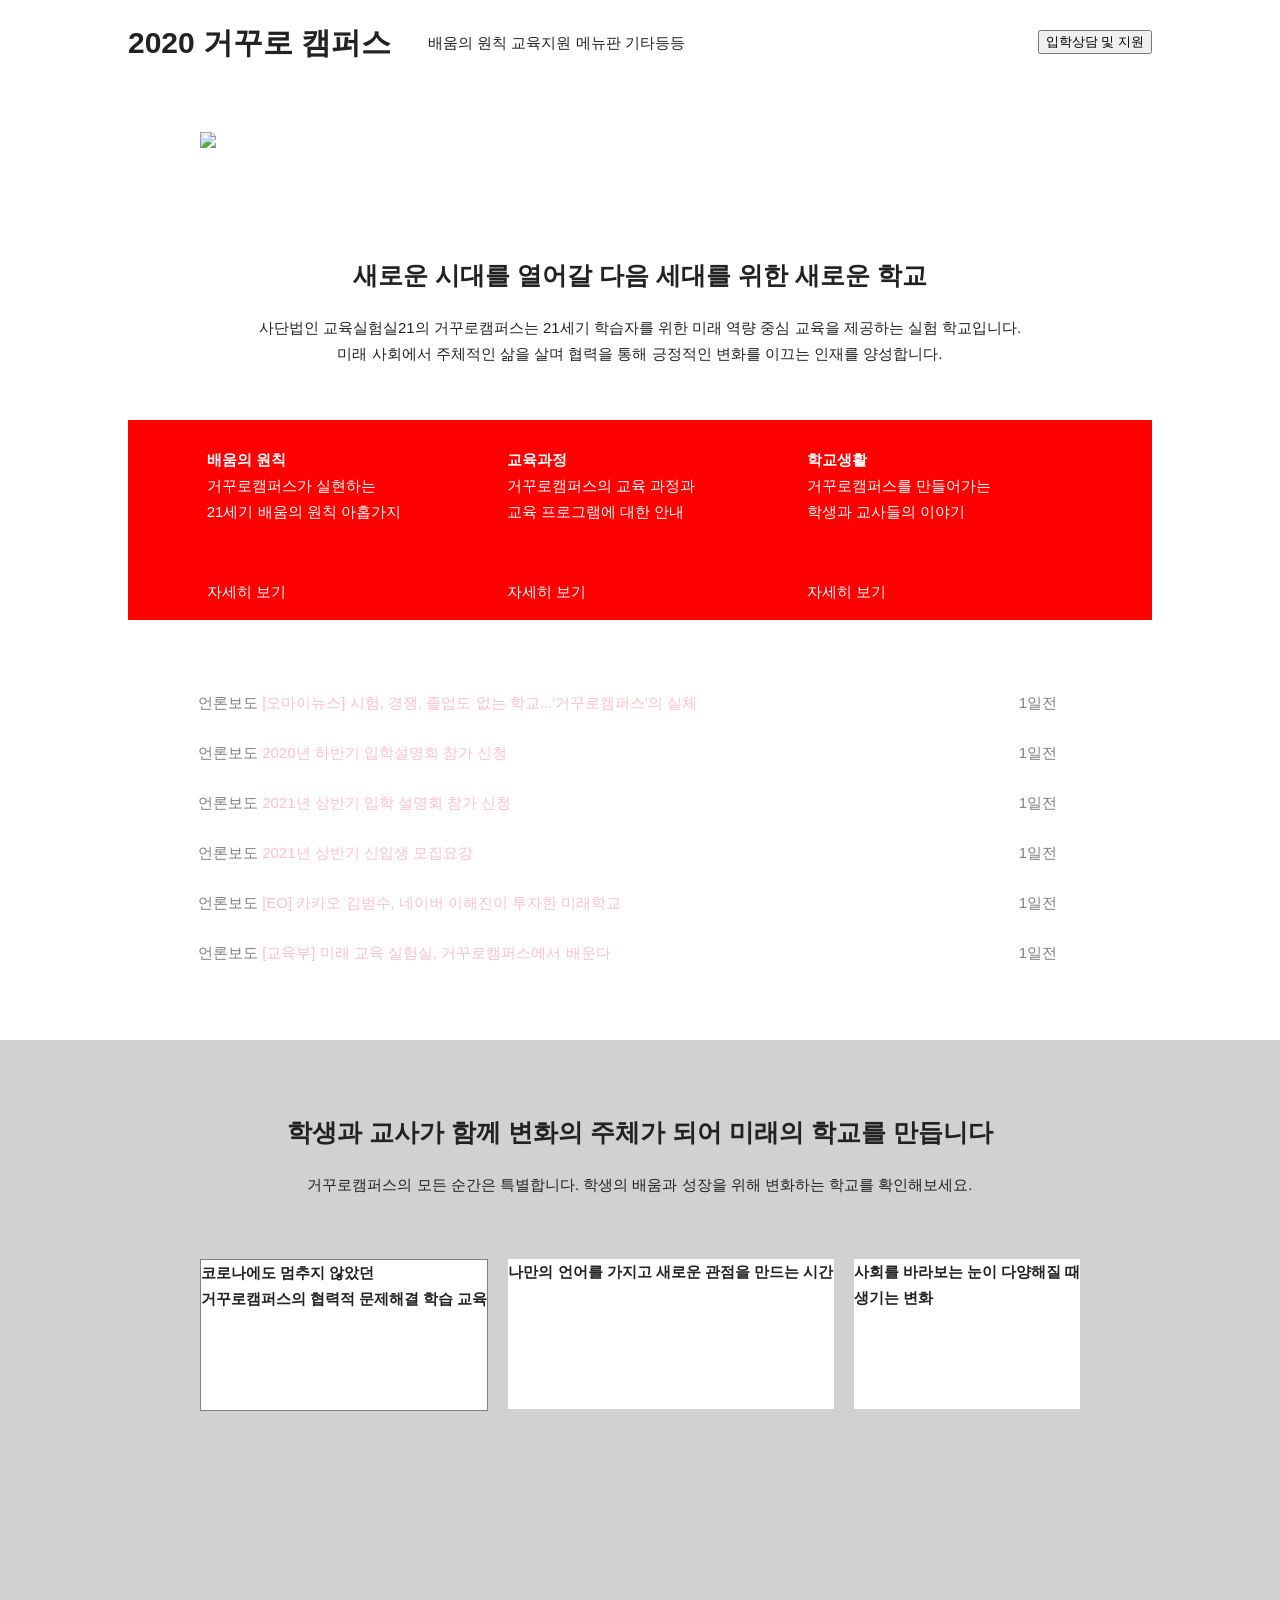
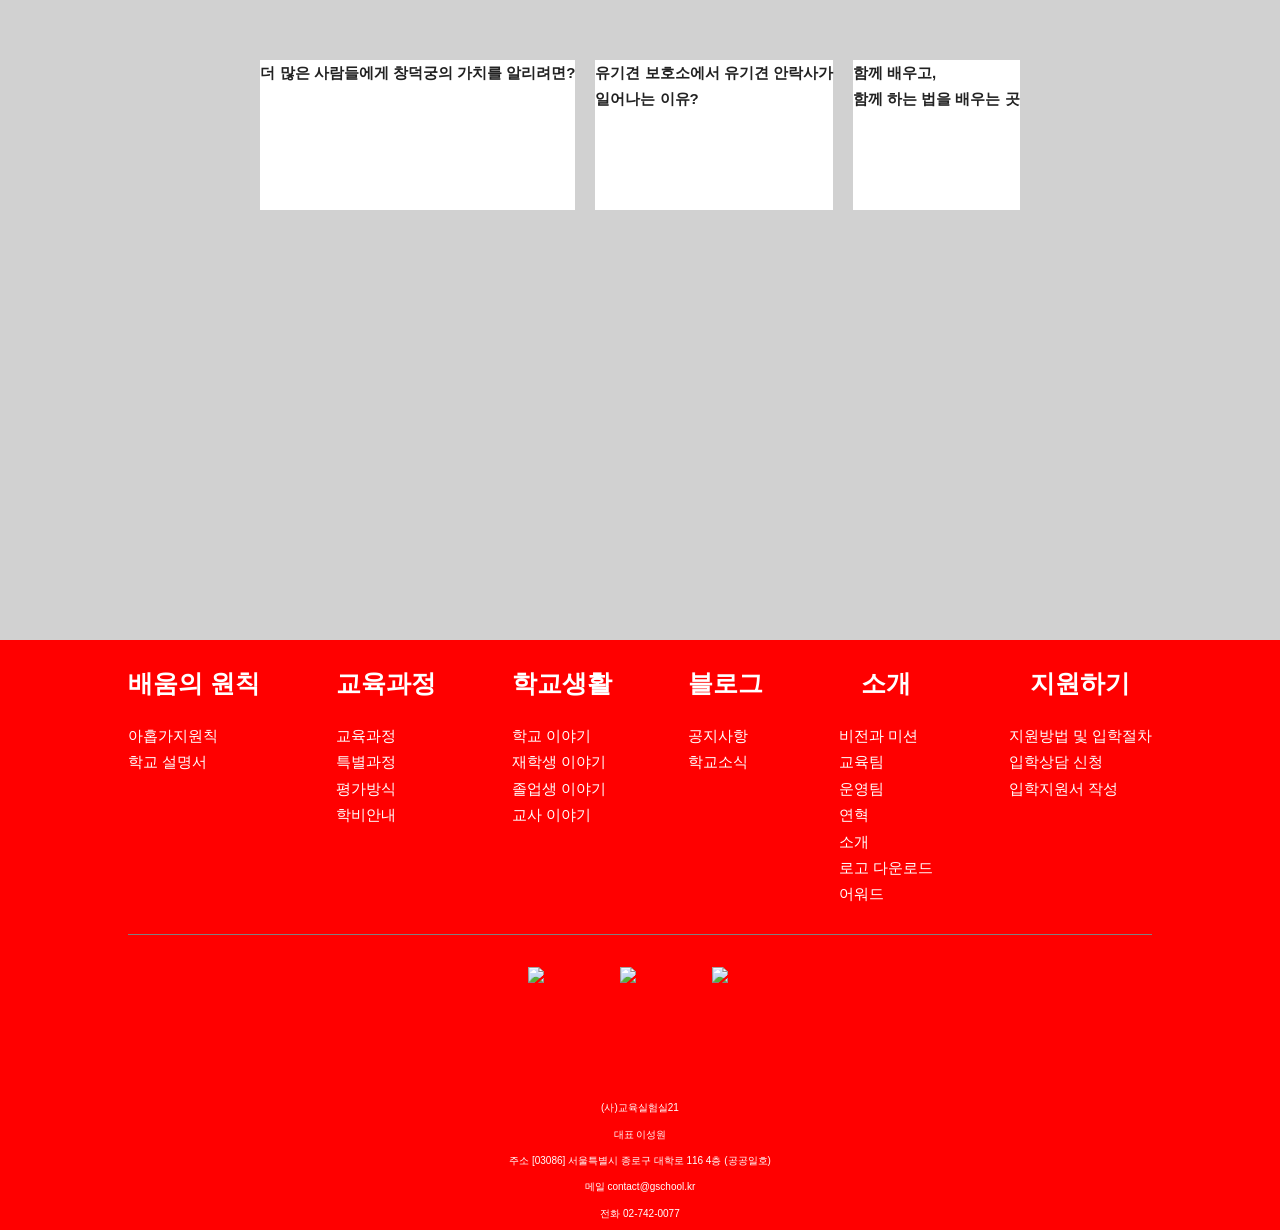
==== commit 00e4f722: "거캠 페이지 두번 수정html(진짜) (사)교육실험실 부분을 2020 거꾸로 캠퍼스로 바꿈" ====
--- a/index.html
+++ b/index.html
@@ -13,7 +13,7 @@
 		<header>
 			<div class="inner-container">
 				<nav>
-					<p class="logo"> <strong>(사)교육실험실21</strong> </p>
+					<p class="logo"> <strong>2020 거꾸로 캠퍼스</strong> </p>
 
 
 					<p class="menu"> 배움의 원칙 교육지원 메뉴판 기타등등</p>
@@ -44,7 +44,7 @@
 				<div class="letter">
 					<br>
 					사단법인 교육실험실21의 거꾸로캠퍼스는 21세기 학습자를 위한 미래 역량 중심 교육을 제공하는 실험 학교입니다.
-					<br>미래 사회에서 주체적인 삶을 살며 협력을 통해 긍정적 변화를 이끄는 인재를 양성합니다.
+					<br>미래 사회에서 주체적인 삶을 살며 협력을 통해 긍정적인 변화를 이끄는 인재를 양성합니다.
 					<br><br><br>
 				</div>
 
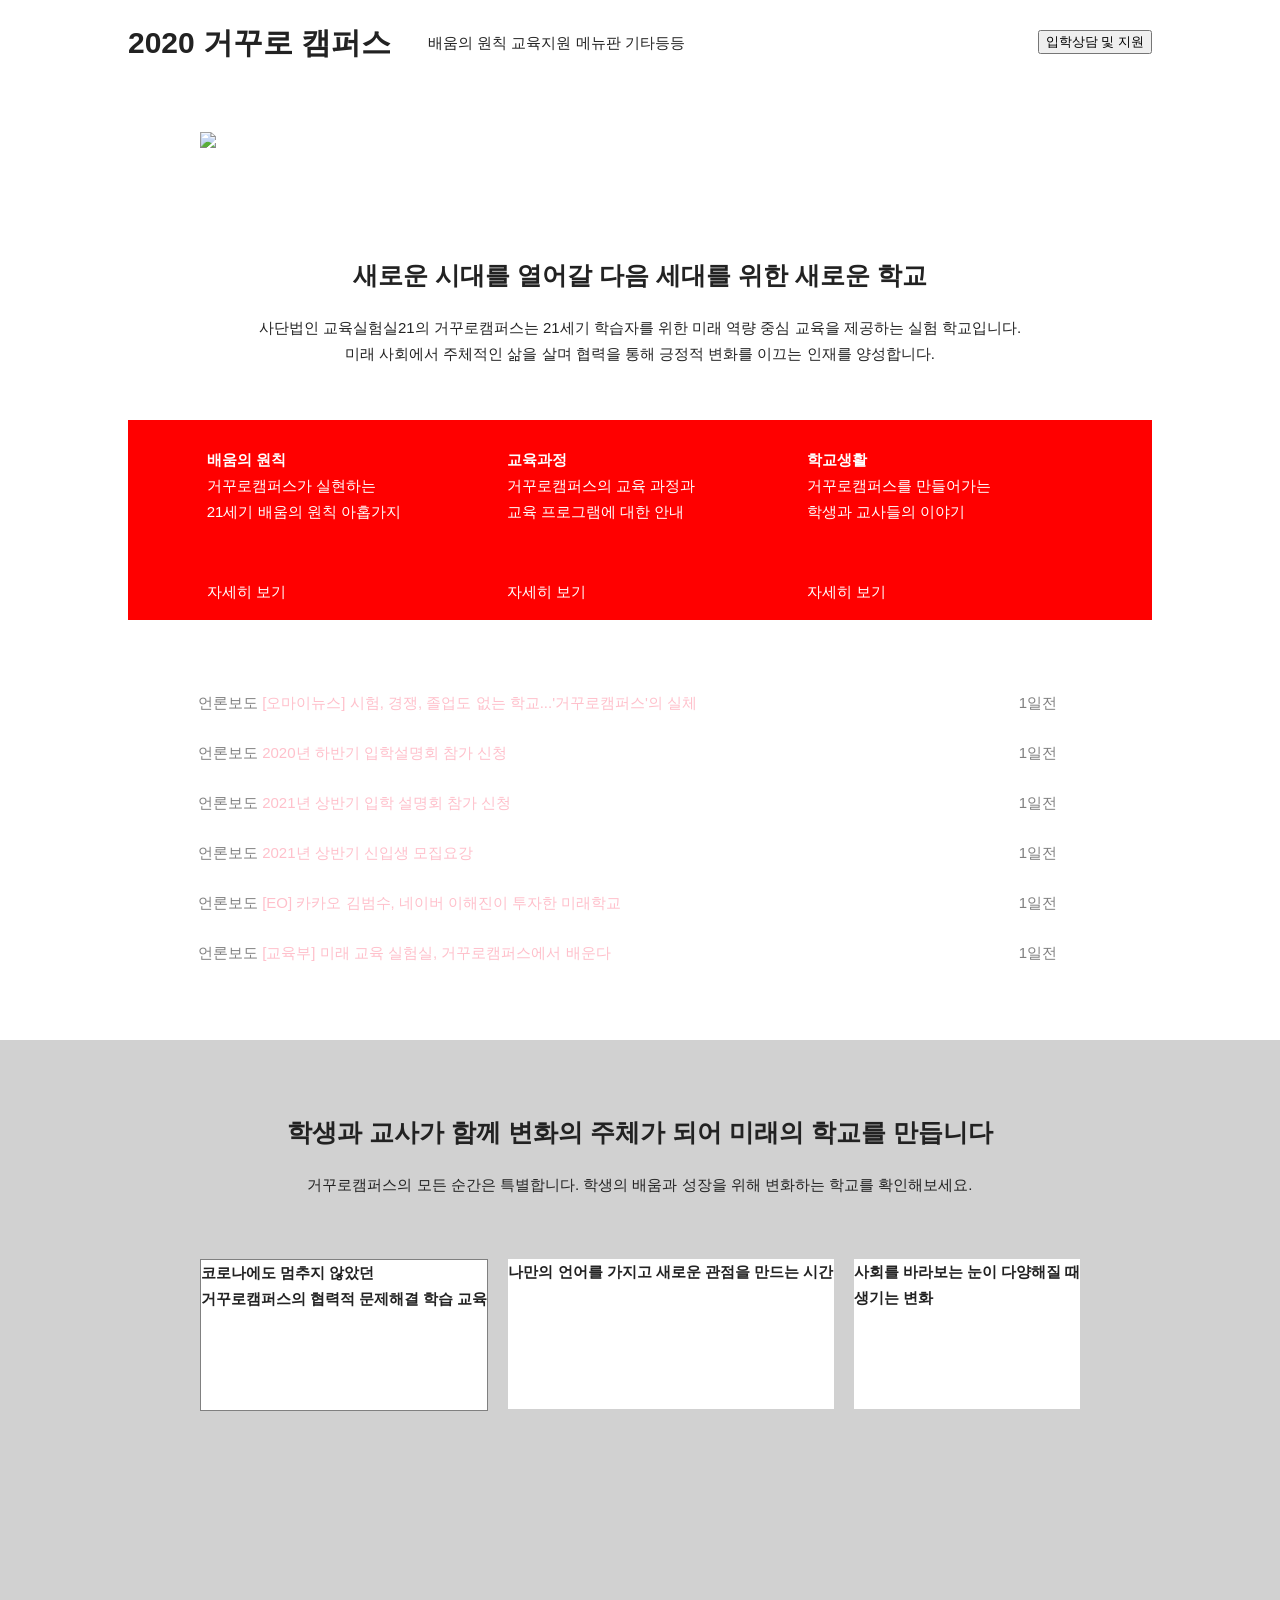
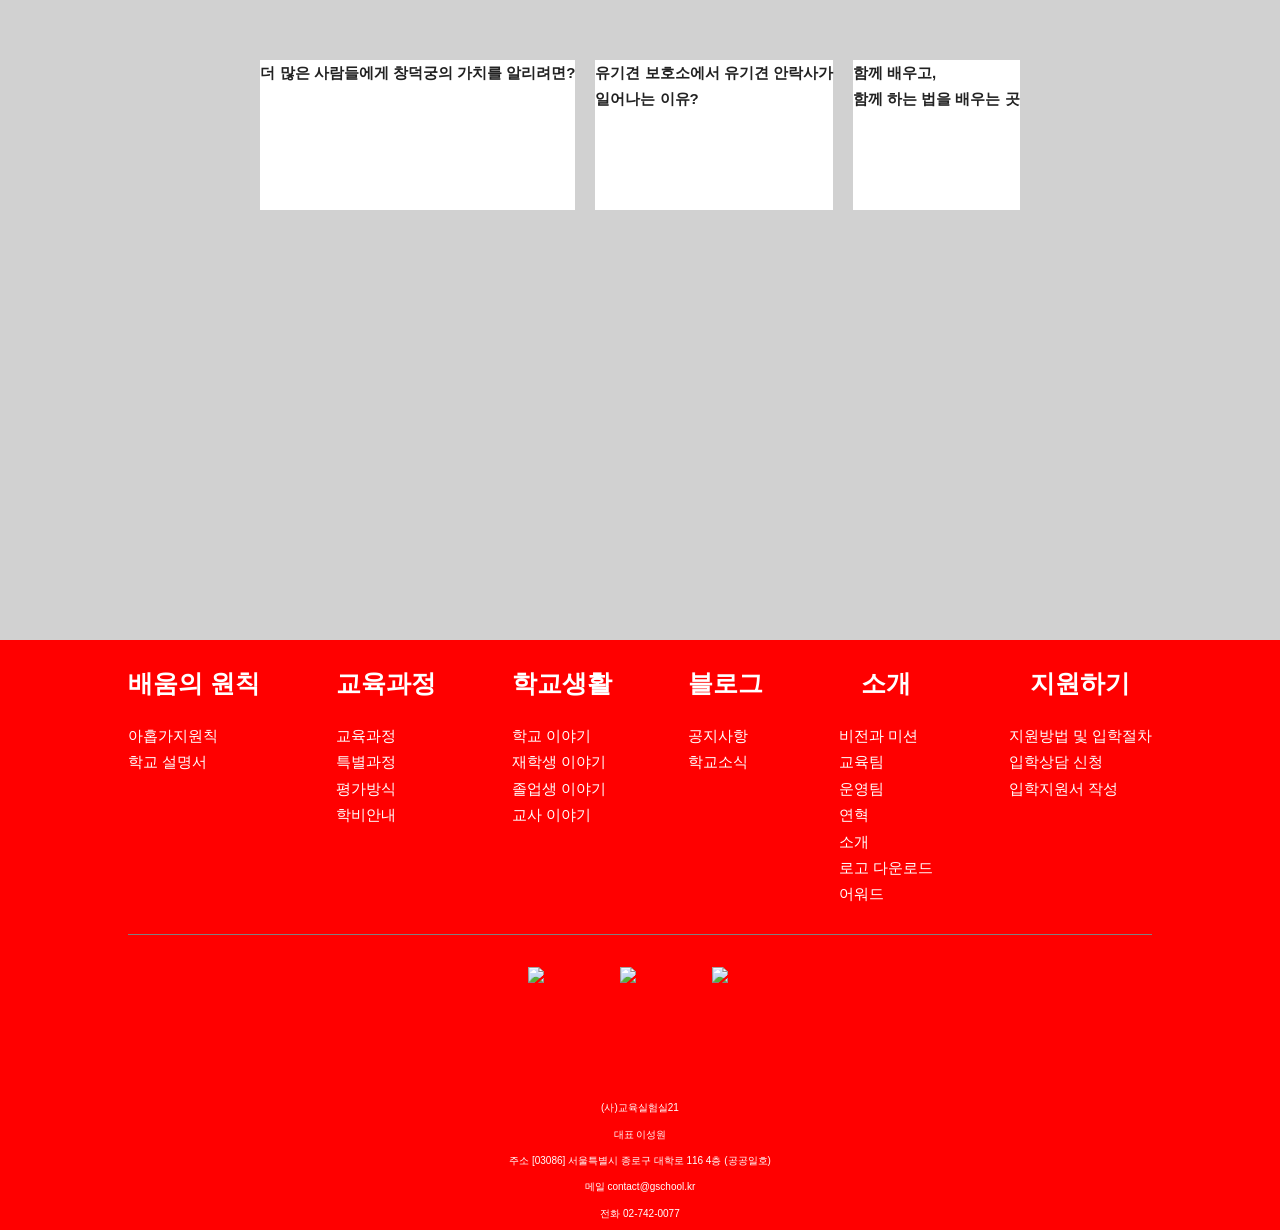
==== commit f530d93b: "Merge pull request #5 from jokkassibal/red_ver 거캠 페이지 두번 수정html(진짜)" ====
--- a/index.html
+++ b/index.html
@@ -44,7 +44,7 @@
 				<div class="letter">
 					<br>
 					사단법인 교육실험실21의 거꾸로캠퍼스는 21세기 학습자를 위한 미래 역량 중심 교육을 제공하는 실험 학교입니다.
-					<br>미래 사회에서 주체적인 삶을 살며 협력을 통해 긍정적인 변화를 이끄는 인재를 양성합니다.
+					<br>미래 사회에서 주체적인 삶을 살며 협력을 통해 긍정적 변화를 이끄는 인재를 양성합니다.
 					<br><br><br>
 				</div>
 
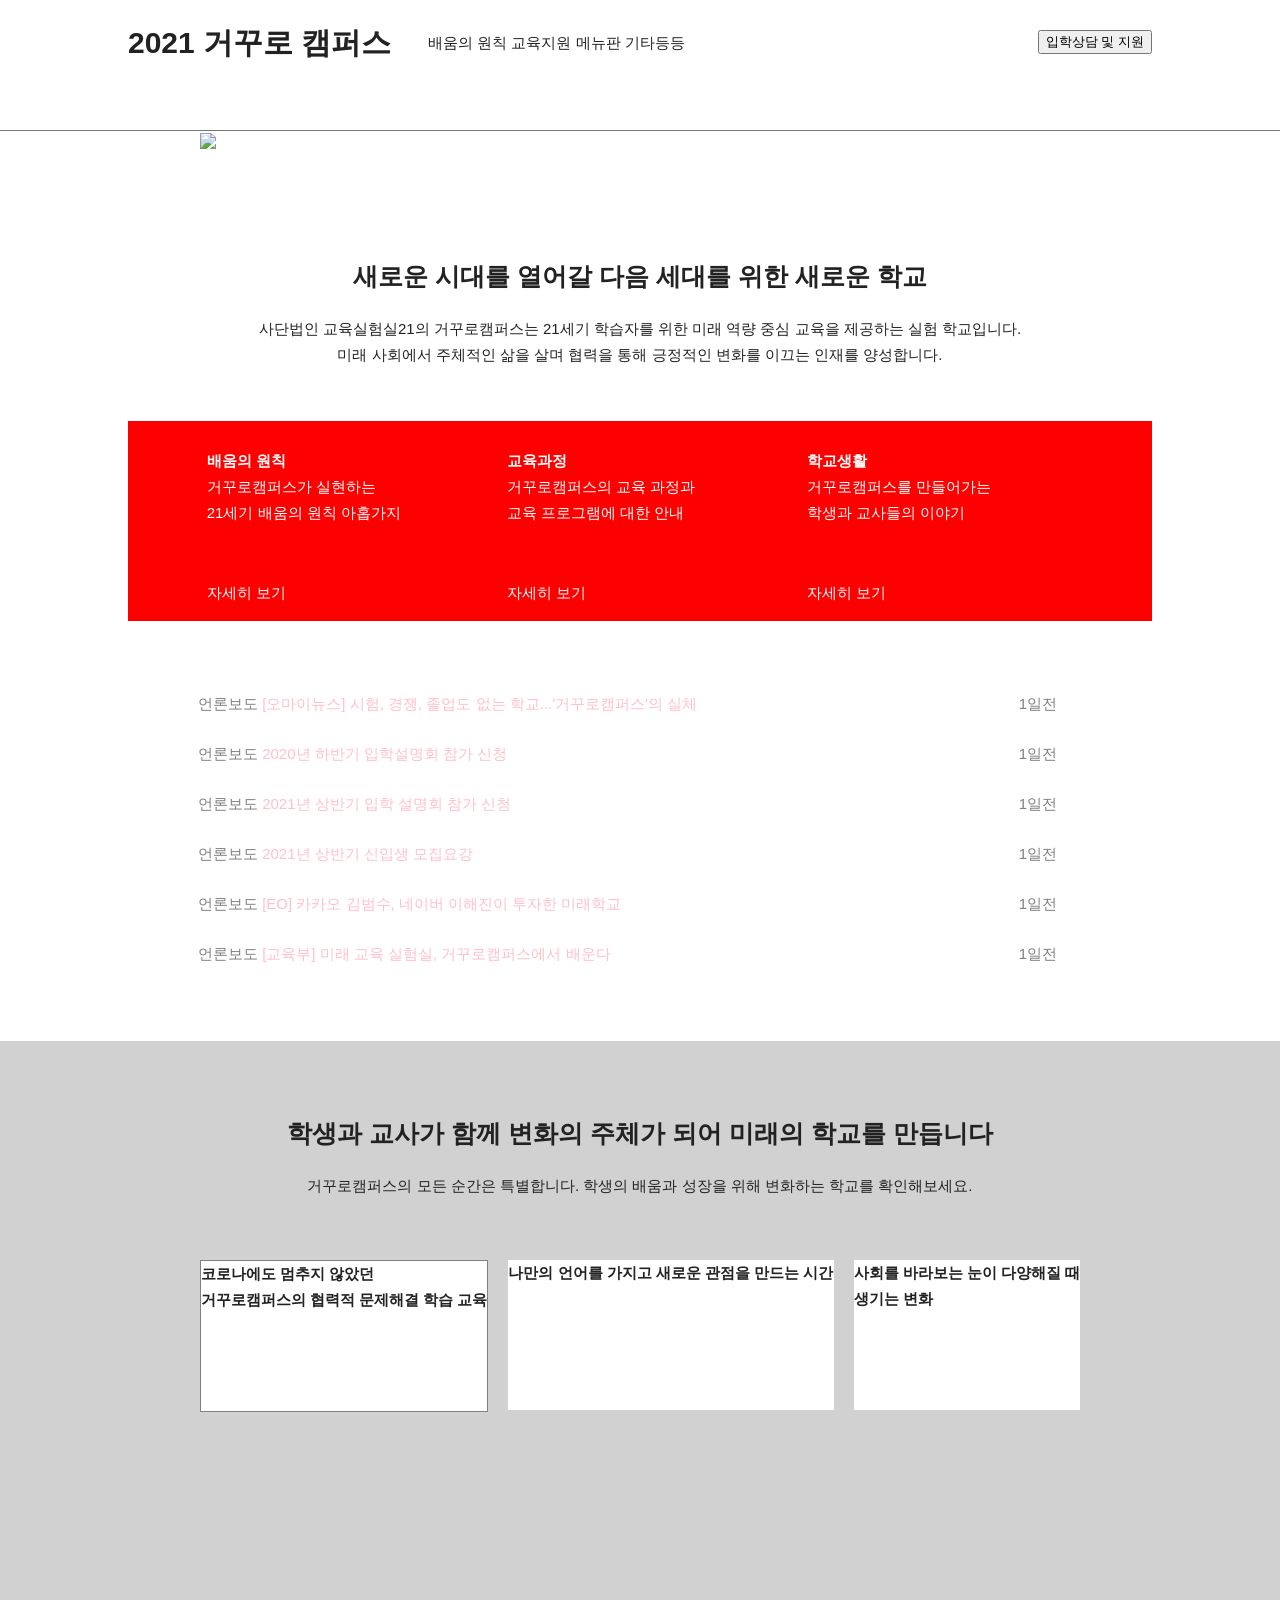
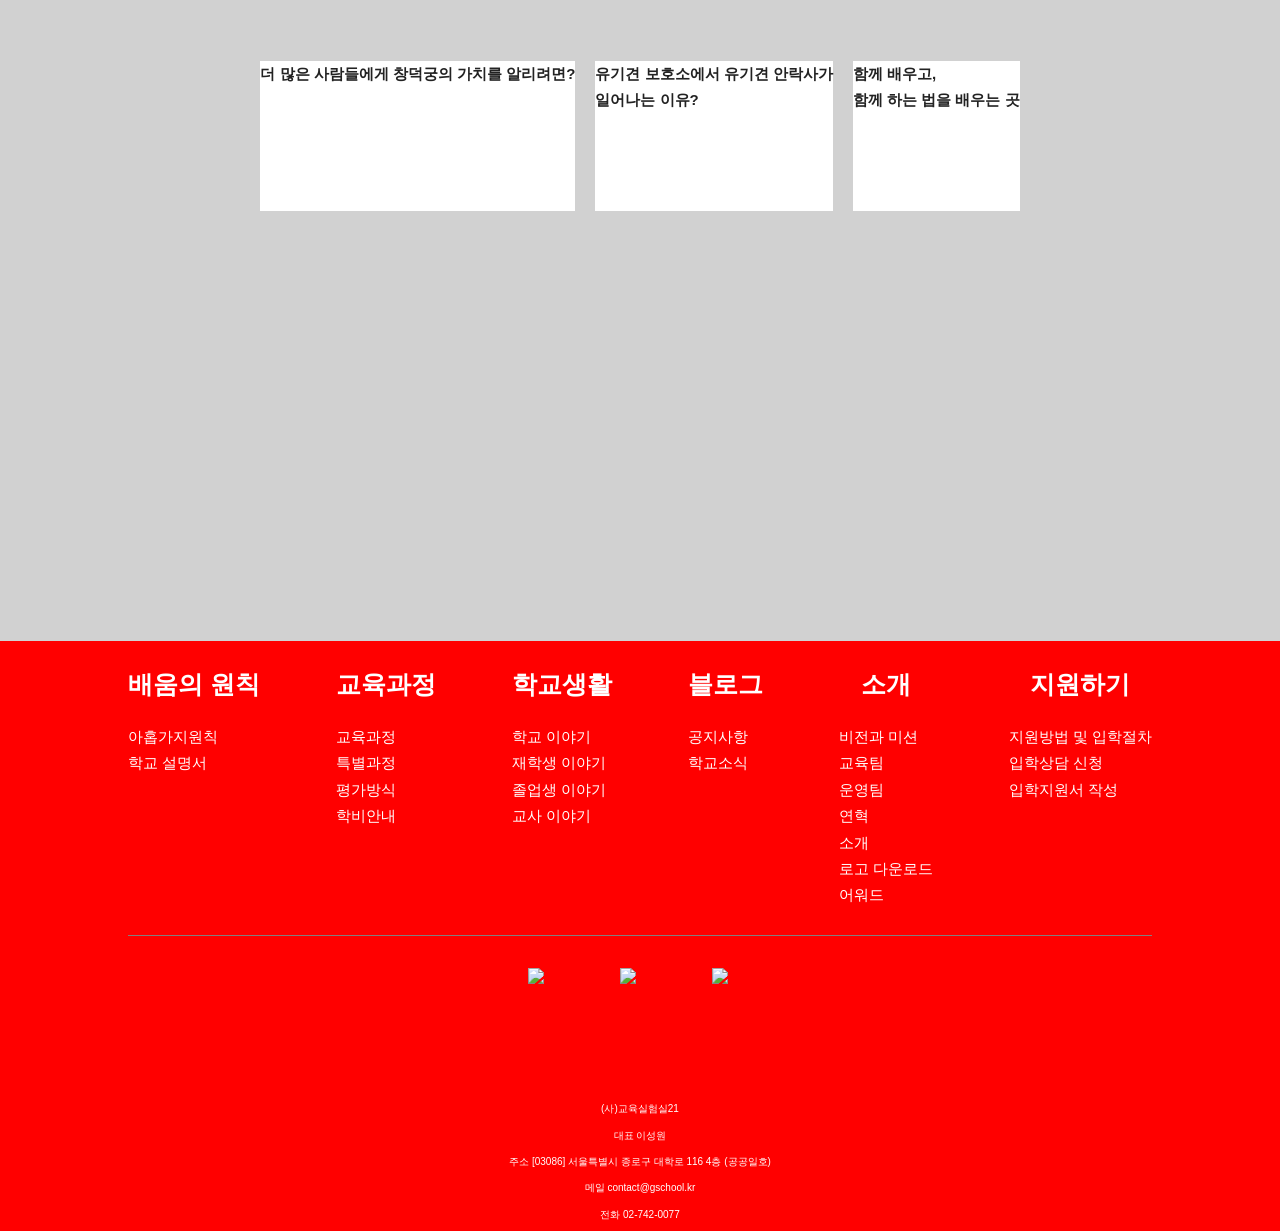
==== commit cd24cec1: "index.html 2021 거꾸로 캠퍼스" ====
--- a/index.html
+++ b/index.html
@@ -13,7 +13,7 @@
 		<header>
 			<div class="inner-container">
 				<nav>
-					<p class="logo"> <strong>2020 거꾸로 캠퍼스</strong> </p>
+					<p class="logo"> <strong>2021 거꾸로 캠퍼스</strong> </p>
 
 
 					<p class="menu"> 배움의 원칙 교육지원 메뉴판 기타등등</p>
@@ -44,7 +44,7 @@
 				<div class="letter">
 					<br>
 					사단법인 교육실험실21의 거꾸로캠퍼스는 21세기 학습자를 위한 미래 역량 중심 교육을 제공하는 실험 학교입니다.
-					<br>미래 사회에서 주체적인 삶을 살며 협력을 통해 긍정적 변화를 이끄는 인재를 양성합니다.
+					<br>미래 사회에서 주체적인 삶을 살며 협력을 통해 긍정적인 변화를 이끄는 인재를 양성합니다.
 					<br><br><br>
 				</div>
 
--- a/index.css
+++ b/index.css
@@ -5,7 +5,7 @@
 
 header{
     height:100px;
-    /* border-bottom:1px solid #777; */
+     border-bottom:1px solid #777; 
 }
 
 main{
@@ -217,7 +217,7 @@
     height: 200px;
 }
 #boxytwo{
-    background-color: red;
+    background-color: pink;
     color:white;
     width: 300px;
     height: 200px;
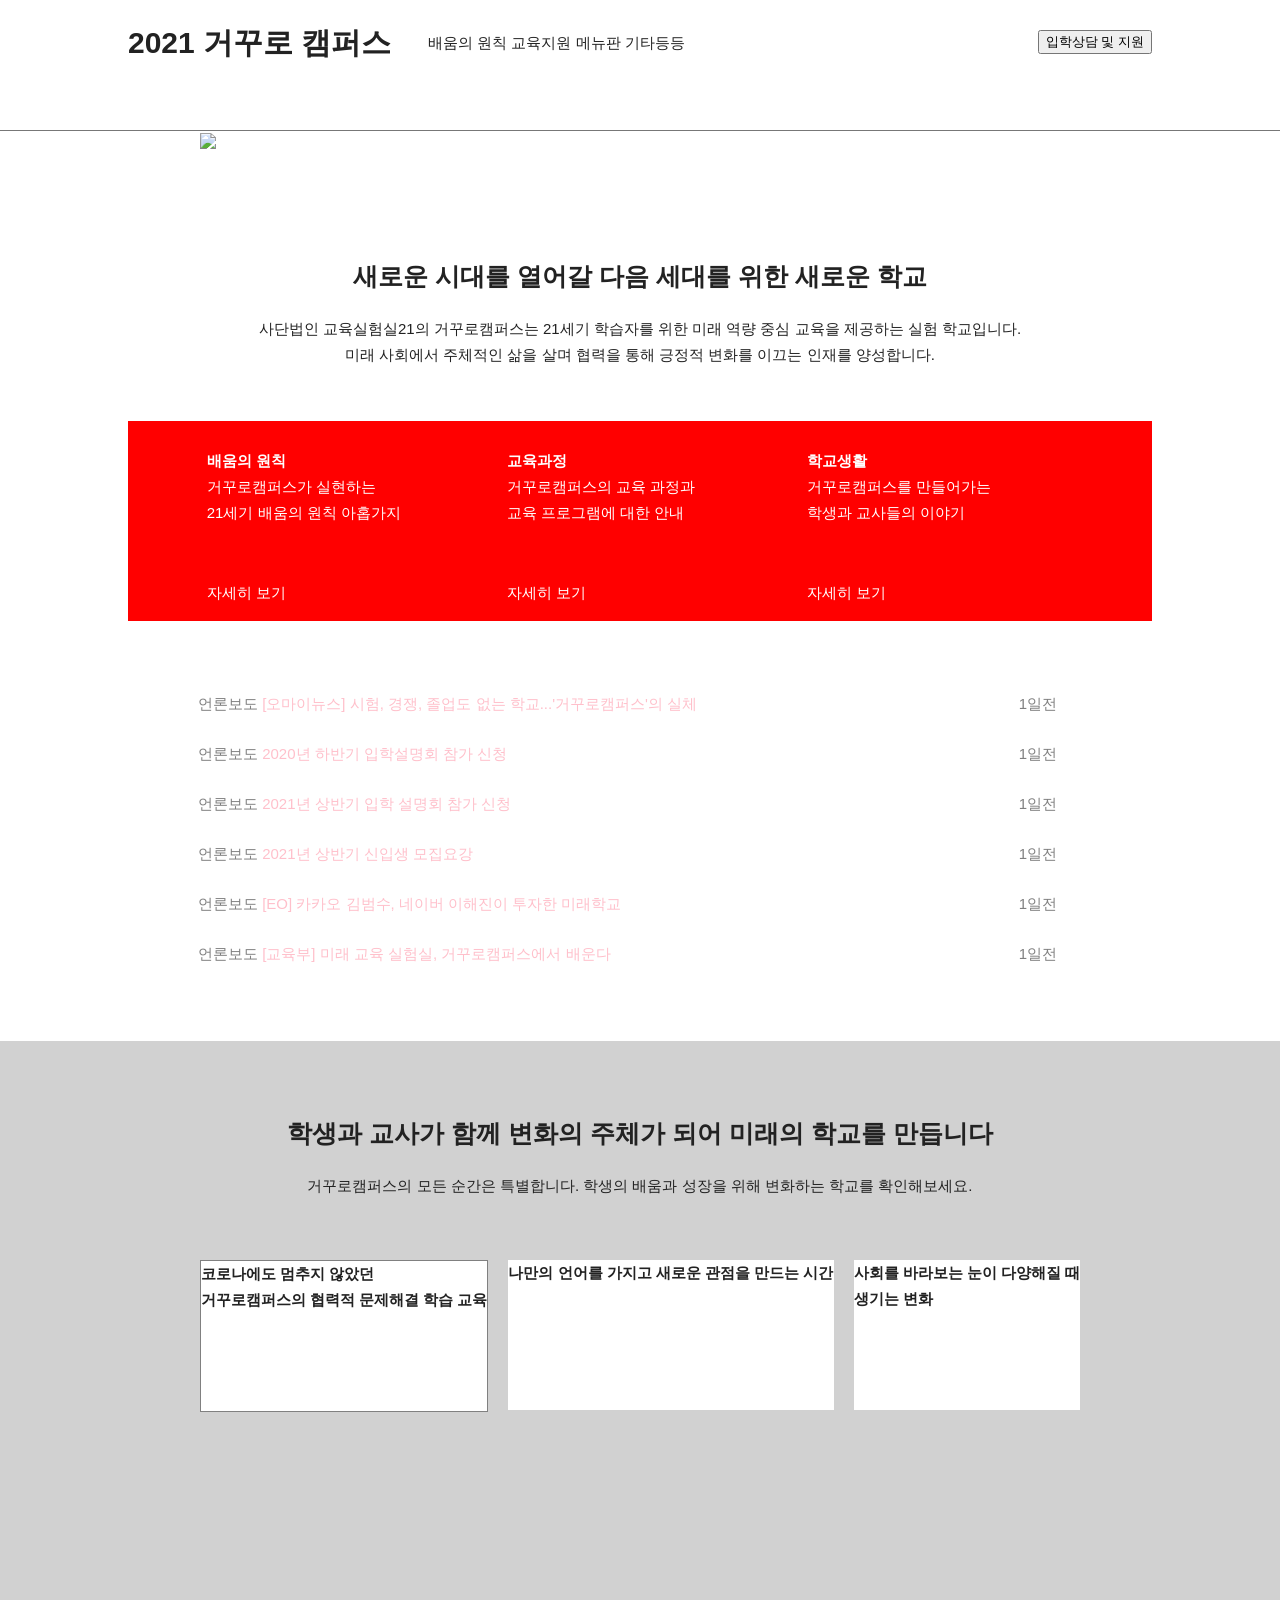
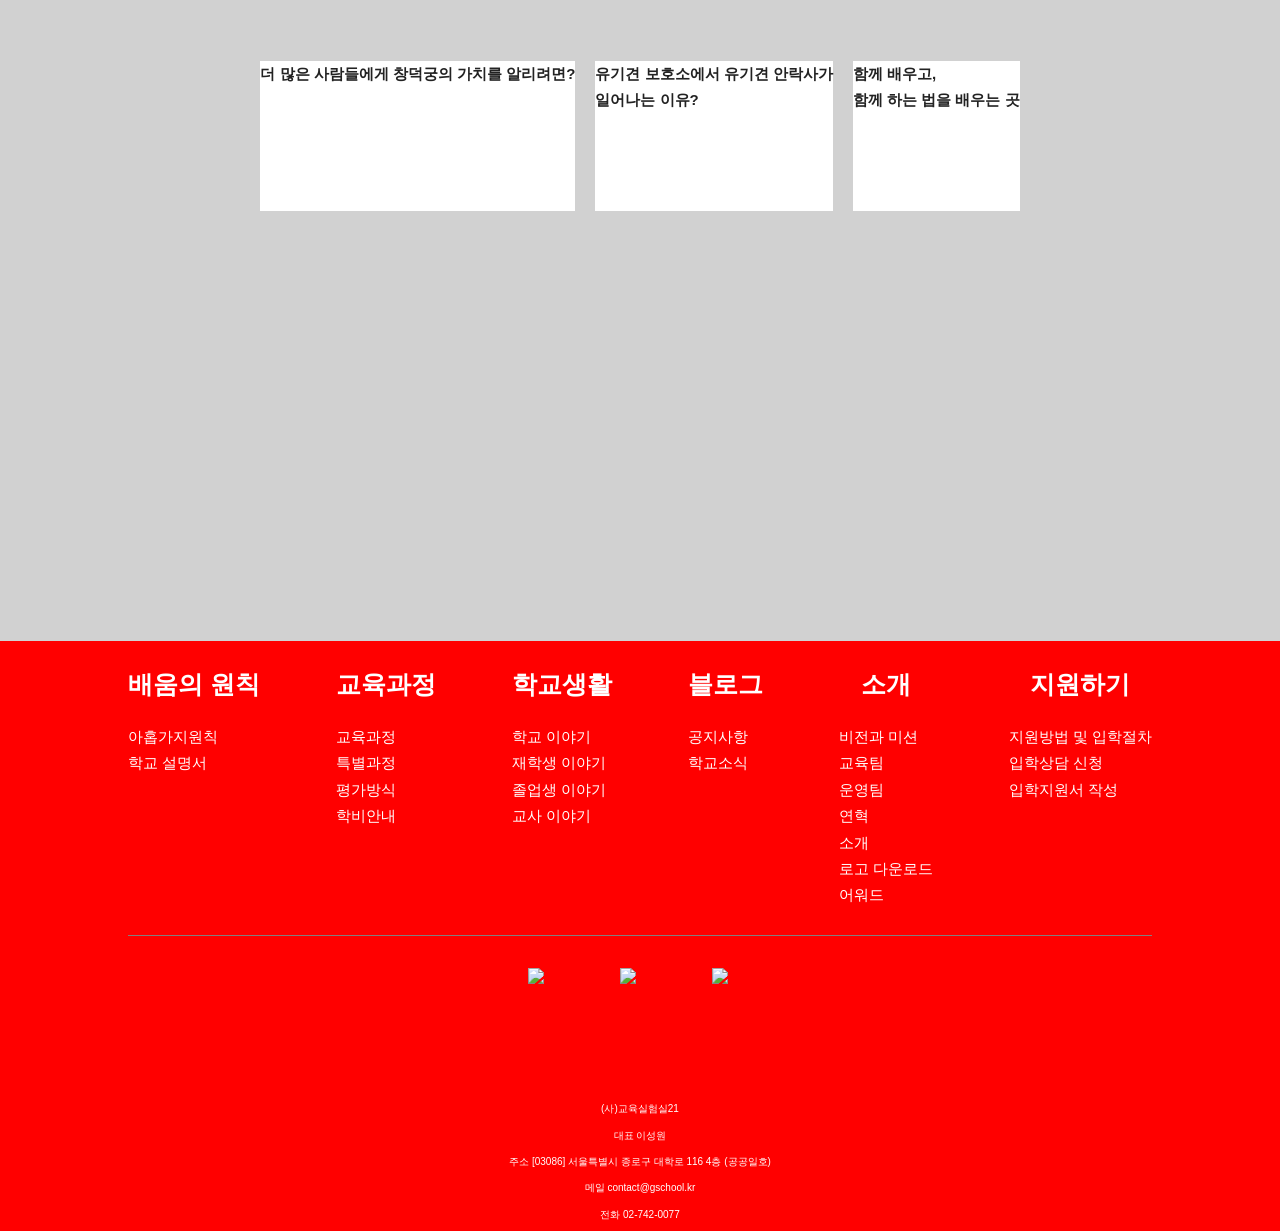
==== commit 75399a17: "Merge pull request #7 from jokkassibal/red_ver index.html 2021 거꾸로 캠퍼스" ====
--- a/index.html
+++ b/index.html
@@ -44,7 +44,7 @@
 				<div class="letter">
 					<br>
 					사단법인 교육실험실21의 거꾸로캠퍼스는 21세기 학습자를 위한 미래 역량 중심 교육을 제공하는 실험 학교입니다.
-					<br>미래 사회에서 주체적인 삶을 살며 협력을 통해 긍정적인 변화를 이끄는 인재를 양성합니다.
+					<br>미래 사회에서 주체적인 삶을 살며 협력을 통해 긍정적 변화를 이끄는 인재를 양성합니다.
 					<br><br><br>
 				</div>
 
